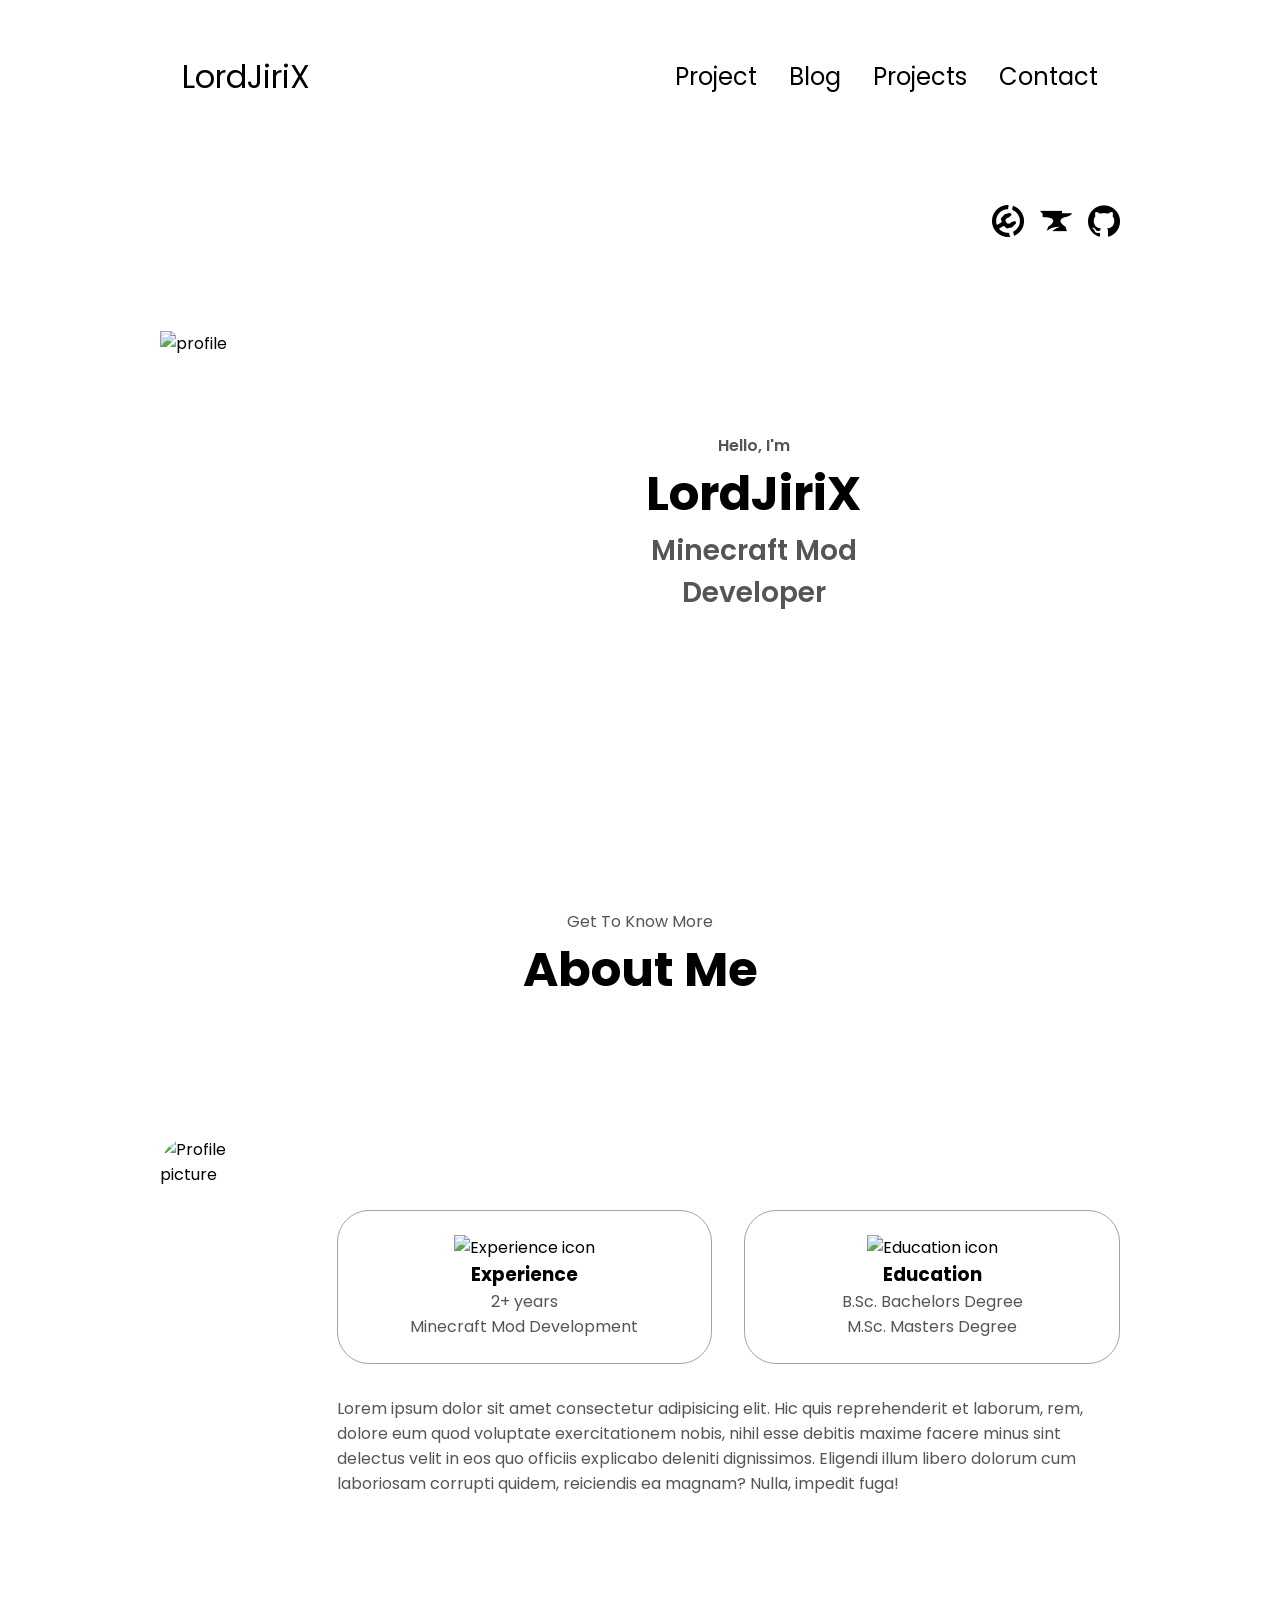
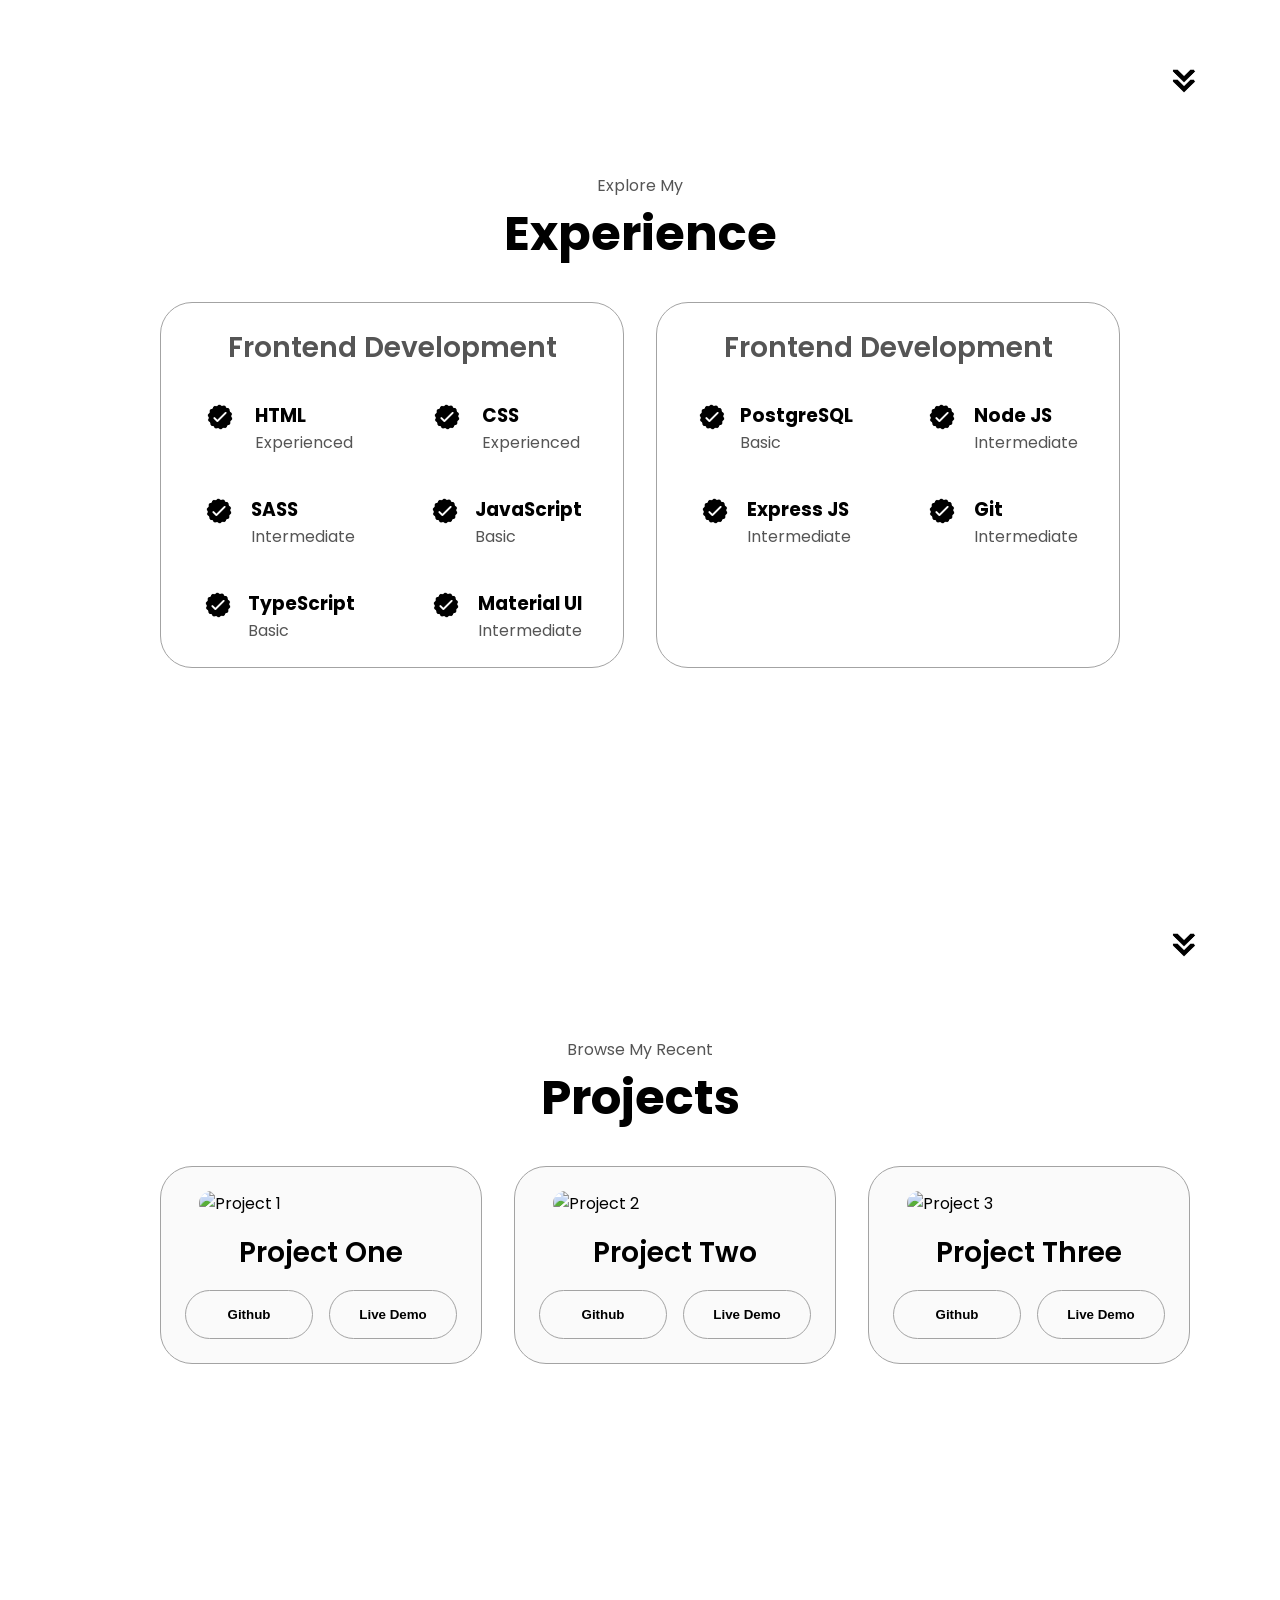
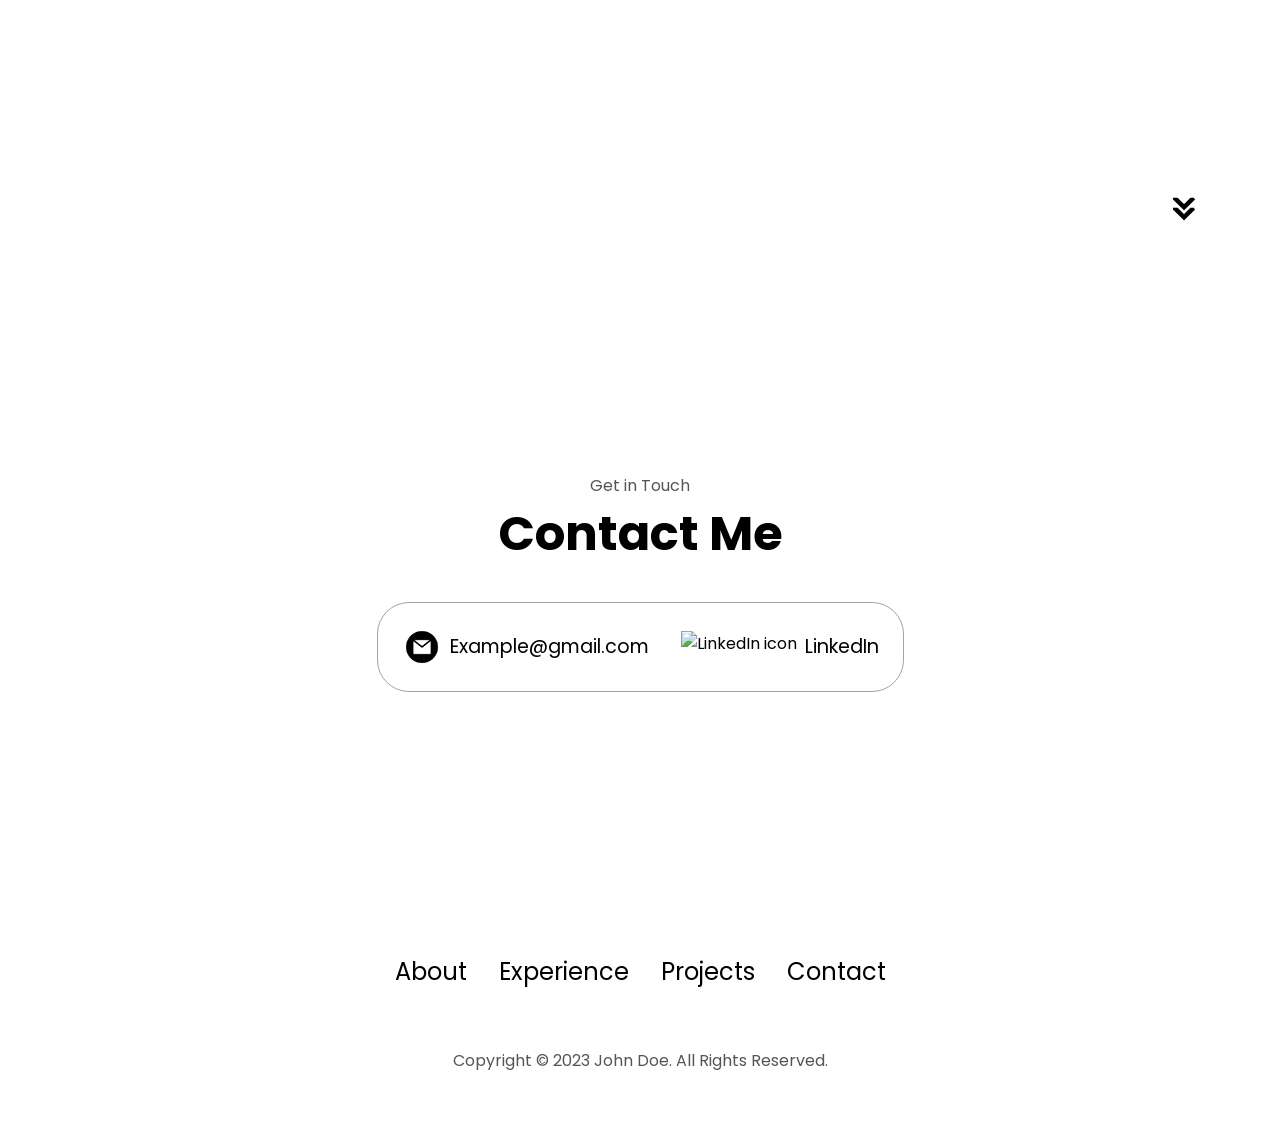
==== index.html @ a8bfaaba "Update index.html" ====
<!DOCTYPE html>
<html lang="en">
  <head>
    <meta charset="UTF-8" />
    <meta http-equiv="X-UA-Compatible" content="IE=edge" />
    <meta name="viewport" content="width=device-width, initial-scale=1.0" />
    <title>LordJiriX</title>
    <link rel="stylesheet" href="style.css" />
    <link rel="stylesheet" href="mediaqueries.css" />
  </head>
  <body>
    <nav id="desktop-nav">
      <div class="logo">LordJiriX</div>
      <div>
        <ul class="nav-links">
          <li><a href="https://lordjirix.github.io/project">Project</a></li>
          <li><a href="https://lordjirix.github.io/blog">Blog</a></li>
          <li><a href="#projects">Projects</a></li>
          <li><a href="#contact">Contact</a></li>
        </ul>
      </div>
    </nav>
    <nav id="hamburger-nav">
      <div class="logo">LordJiriX</div>
      <div class="hamburger-menu">
        <div class="hamburger-icon" onclick="toggleMenu()">
          <span></span>
          <span></span>
          <span></span>
        </div>
        <div class="menu-links">
          <li><a href="https://lordjirix.github.io/project" onclick="toggleMenu()">Projects</a></li>
          <li><a href="https://lordjirix.github.io/blog" onclick="toggleMenu()">Blog</a></li>
          <li><a href="#projects" onclick="toggleMenu()">Comming soon</a></li>
          <li><a href="" onclick="toggleMenu()"></a></li>
        </div>
      </div>
    </nav>
    <section id="profile">
      <div class="section__pic-container">
        <img src="./assets/profile-pic.png" alt="profile" />
      </div>
      <div class="section__text">
        <p class="section__text__p1">Hello, I'm</p>
        <h1 class="title">LordJiriX</h1>
        <p class="section__text__p2">Minecraft Mod Developer</p>
        
        </div>
        <div id="socials-container">
          <img
            src="./assets/modrinth.png"
            alt="My Modrinth profile"
            class="icon"
            onclick="location.href='https://modrinth.com/user/LordJiriX'"
          />
          <img
            src="./assets/curseforge.png"
            alt="My CurseForge profile"
            class="icon"
            onclick="location.href='https://www.curseforge.com/members/lordjirix/projects'"
          />
          <img
            src="./assets/github.png"
            alt="My Github profile"
            class="icon"
            onclick="location.href='https://github.com/'"
          />
        </div>
      </div>
    </section>
    <section id="about">
      <p class="section__text__p1">Get To Know More</p>
      <h1 class="title">About Me</h1>
      <div class="section-container">
        <div class="section__pic-container">
          <img
            src="./assets/about-pic.png"
            alt="Profile picture"
            class="about-pic"
          />
        </div>
        <div class="about-details-container">
          <div class="about-containers">
            <div class="details-container">
              <img
                src="./assets/experience.png"
                alt="Experience icon"
                class="icon"
              />
              <h3>Experience</h3>
              <p>2+ years <br />Minecraft Mod Development</p>
            </div>
            <div class="details-container">
              <img
                src="./assets/education.png"
                alt="Education icon"
                class="icon"
              />
              <h3>Education</h3>
              <p>B.Sc. Bachelors Degree<br />M.Sc. Masters Degree</p>
            </div>
          </div>
          <div class="text-container">
            <p>
              Lorem ipsum dolor sit amet consectetur adipisicing elit. Hic quis
              reprehenderit et laborum, rem, dolore eum quod voluptate
              exercitationem nobis, nihil esse debitis maxime facere minus sint
              delectus velit in eos quo officiis explicabo deleniti dignissimos.
              Eligendi illum libero dolorum cum laboriosam corrupti quidem,
              reiciendis ea magnam? Nulla, impedit fuga!
            </p>
          </div>
        </div>
      </div>
      <img
        src="./assets/arrow.png"
        alt="Arrow icon"
        class="icon arrow"
        onclick="location.href='./#experience'"
      />
    </section>
    <section id="experience">
      <p class="section__text__p1">Explore My</p>
      <h1 class="title">Experience</h1>
      <div class="experience-details-container">
        <div class="about-containers">
          <div class="details-container">
            <h2 class="experience-sub-title">Frontend Development</h2>
            <div class="article-container">
              <article>
                <img
                  src="./assets/checkmark.png"
                  alt="Experience icon"
                  class="icon"
                />
                <div>
                  <h3>HTML</h3>
                  <p>Experienced</p>
                </div>
              </article>
              <article>
                <img
                  src="./assets/checkmark.png"
                  alt="Experience icon"
                  class="icon"
                />
                <div>
                  <h3>CSS</h3>
                  <p>Experienced</p>
                </div>
              </article>
              <article>
                <img
                  src="./assets/checkmark.png"
                  alt="Experience icon"
                  class="icon"
                />
                <div>
                  <h3>SASS</h3>
                  <p>Intermediate</p>
                </div>
              </article>
              <article>
                <img
                  src="./assets/checkmark.png"
                  alt="Experience icon"
                  class="icon"
                />
                <div>
                  <h3>JavaScript</h3>
                  <p>Basic</p>
                </div>
              </article>
              <article>
                <img
                  src="./assets/checkmark.png"
                  alt="Experience icon"
                  class="icon"
                />
                <div>
                  <h3>TypeScript</h3>
                  <p>Basic</p>
                </div>
              </article>
              <article>
                <img
                  src="./assets/checkmark.png"
                  alt="Experience icon"
                  class="icon"
                />
                <div>
                  <h3>Material UI</h3>
                  <p>Intermediate</p>
                </div>
              </article>
            </div>
          </div>
          <div class="details-container">
            <h2 class="experience-sub-title">Frontend Development</h2>
            <div class="article-container">
              <article>
                <img
                  src="./assets/checkmark.png"
                  alt="Experience icon"
                  class="icon"
                />
                <div>
                  <h3>PostgreSQL</h3>
                  <p>Basic</p>
                </div>
              </article>
              <article>
                <img
                  src="./assets/checkmark.png"
                  alt="Experience icon"
                  class="icon"
                />
                <div>
                  <h3>Node JS</h3>
                  <p>Intermediate</p>
                </div>
              </article>
              <article>
                <img
                  src="./assets/checkmark.png"
                  alt="Experience icon"
                  class="icon"
                />
                <div>
                  <h3>Express JS</h3>
                  <p>Intermediate</p>
                </div>
              </article>
              <article>
                <img
                  src="./assets/checkmark.png"
                  alt="Experience icon"
                  class="icon"
                />
                <div>
                  <h3>Git</h3>
                  <p>Intermediate</p>
                </div>
              </article>
            </div>
          </div>
        </div>
      </div>
      <img
        src="./assets/arrow.png"
        alt="Arrow icon"
        class="icon arrow"
        onclick="location.href='./#projects'"
      />
    </section>
    <section id="projects">
      <p class="section__text__p1">Browse My Recent</p>
      <h1 class="title">Projects</h1>
      <div class="experience-details-container">
        <div class="about-containers">
          <div class="details-container color-container">
            <div class="article-container">
              <img
                src="./assets/project-1.png"
                alt="Project 1"
                class="project-img"
              />
            </div>
            <h2 class="experience-sub-title project-title">Project One</h2>
            <div class="btn-container">
              <button
                class="btn btn-color-2 project-btn"
                onclick="location.href='https://github.com/'"
              >
                Github
              </button>
              <button
                class="btn btn-color-2 project-btn"
                onclick="location.href='https://github.com/'"
              >
                Live Demo
              </button>
            </div>
          </div>
          <div class="details-container color-container">
            <div class="article-container">
              <img
                src="./assets/project-2.png"
                alt="Project 2"
                class="project-img"
              />
            </div>
            <h2 class="experience-sub-title project-title">Project Two</h2>
            <div class="btn-container">
              <button
                class="btn btn-color-2 project-btn"
                onclick="location.href='https://github.com/'"
              >
                Github
              </button>
              <button
                class="btn btn-color-2 project-btn"
                onclick="location.href='https://github.com/'"
              >
                Live Demo
              </button>
            </div>
          </div>
          <div class="details-container color-container">
            <div class="article-container">
              <img
                src="./assets/project-3.png"
                alt="Project 3"
                class="project-img"
              />
            </div>
            <h2 class="experience-sub-title project-title">Project Three</h2>
            <div class="btn-container">
              <button
                class="btn btn-color-2 project-btn"
                onclick="location.href='https://github.com/'"
              >
                Github
              </button>
              <button
                class="btn btn-color-2 project-btn"
                onclick="location.href='https://github.com/'"
              >
                Live Demo
              </button>
            </div>
          </div>
        </div>
      </div>
      <img
        src="./assets/arrow.png"
        alt="Arrow icon"
        class="icon arrow"
        onclick="location.href='./#contact'"
      />
    </section>
    <section id="contact">
      <p class="section__text__p1">Get in Touch</p>
      <h1 class="title">Contact Me</h1>
      <div class="contact-info-upper-container">
        <div class="contact-info-container">
          <img
            src="./assets/email.png"
            alt="Email icon"
            class="icon contact-icon email-icon"
          />
          <p><a href="mailto:examplemail@gmail.com">Example@gmail.com</a></p>
        </div>
        <div class="contact-info-container">
          <img
            src="./assets/linkedin.png"
            alt="LinkedIn icon"
            class="icon contact-icon"
          />
          <p><a href="https://www.linkedin.com">LinkedIn</a></p>
        </div>
      </div>
    </section>
    <footer>
      <nav>
        <div class="nav-links-container">
          <ul class="nav-links">
            <li><a href="#about">About</a></li>
            <li><a href="#experience">Experience</a></li>
            <li><a href="#projects">Projects</a></li>
            <li><a href="#contact">Contact</a></li>
          </ul>
        </div>
      </nav>
      <p>Copyright &#169; 2023 John Doe. All Rights Reserved.</p>
    </footer>
    <script src="script.js"></script>
  </body>
  </html>
---- style.css ----
@import url("https://fonts.googleapis.com/css2?family=Poppins:wght@300;400;500;600&display=swap");

* {
  margin: 0;
  padding: 0;
}

body {
  font-family: "Poppins", sans-serif;
}

html {
  scroll-behavior: smooth;
}

p {
  color: rgb(85, 85, 85);
}

/* TRANSITION */

a,
.btn {
  transition: all 300ms ease;
}

/* DESKTOP NAV */

nav,
.nav-links {
  display: flex;
}

nav {
  justify-content: space-around;
  align-items: center;
  height: 17vh;
}

.nav-links {
  gap: 2rem;
  list-style: none;
  font-size: 1.5rem;
}

a {
  color: black;
  text-decoration: none;
  text-decoration-color: white;
}

a:hover {
  color: grey;
  text-decoration: underline;
  text-underline-offset: 1rem;
  text-decoration-color: rgb(181, 181, 181);
}

.logo {
  font-size: 2rem;
}

.logo:hover {
  cursor: default;
}

/* HAMBURGER MENU */

#hamburger-nav {
  display: none;
}

.hamburger-menu {
  position: relative;
  display: inline-block;
}

.hamburger-icon {
  display: flex;
  flex-direction: column;
  justify-content: space-between;
  height: 24px;
  width: 30px;
  cursor: pointer;
}

.hamburger-icon span {
  width: 100%;
  height: 2px;
  background-color: black;
  transition: all 0.3 ease-in-out;
}

.menu-links {
  position: absolute;
  top: 100%;
  right: 0;
  background-color: white;
  width: fit-content;
  max-height: 0;
  overflow: hidden;
  transition: all 0.3 ease-in-out;
}

.menu-links a {
  display: block;
  padding: 10px;
  text-align: center;
  font-size: 1.5rem;
  color: black;
  text-decoration: none;
  transition: all 0.3 ease-in-out;
}

.menu-links li {
  list-style: none;
}

.menu-links.open {
  max-height: 300px;
}

.hamburger-icon.open span:first-child {
  transform: rotate(45deg) translate(10px, 5px);
}

.hamburger-icon.open span:nth-child(2) {
  opacity: 0;
}

.hamburger-icon.open span:last-child {
  transform: rotate(-45deg) translate(10px, -5px);
}

.hamburger-icon span:first-child {
  transform: none;
}

.hamburger-icon span:first-child {
  opacity: 1;
}

.hamburger-icon span:first-child {
  transform: none;
}

/* SECTIONS */

section {
  padding-top: 4vh;
  height: 96vh;
  margin: 0 10rem;
  box-sizing: border-box;
  min-height: fit-content;
}

.section-container {
  display: flex;
}

/* PROFILE SECTION */

#profile {
  display: flex;
  justify-content: center;
  gap: 5rem;
  height: 80vh;
}

.section__pic-container {
  display: flex;
  height: 400px;
  width: 400px;
  margin: auto 0;
}

.section__text {
  align-self: center;
  text-align: center;
}

.section__text p {
  font-weight: 600;
}

.section__text__p1 {
  text-align: center;
}

.section__text__p2 {
  font-size: 1.75rem;
  margin-bottom: 1rem;
}

.title {
  font-size: 3rem;
  text-align: center;
}

#socials-container {
  display: flex;
  justify-content: center;
  margin-top: 1rem;
  gap: 1rem;
}

/* ICONS */

.icon {
  cursor: pointer;
  height: 2rem;
}

/* BUTTONS */

.btn-container {
  display: flex;
  justify-content: center;
  gap: 1rem;
}

.btn {
  font-weight: 600;
  transition: all 300ms ease;
  padding: 1rem;
  width: 8rem;
  border-radius: 2rem;
}

.btn-color-1,
.btn-color-2 {
  border: rgb(53, 53, 53) 0.1rem solid;
}

.btn-color-1:hover,
.btn-color-2:hover {
  cursor: pointer;
}

.btn-color-1,
.btn-color-2:hover {
  background: rgb(53, 53, 53);
  color: white;
}

.btn-color-1:hover {
  background: rgb(0, 0, 0);
}

.btn-color-2 {
  background: none;
}

.btn-color-2:hover {
  border: rgb(255, 255, 255) 0.1rem solid;
}

.btn-container {
  gap: 1rem;
}

/* ABOUT SECTION */

#about {
  position: relative;
}

.about-containers {
  gap: 2rem;
  margin-bottom: 2rem;
  margin-top: 2rem;
}

.about-details-container {
  justify-content: center;
  flex-direction: column;
}

.about-containers,
.about-details-container {
  display: flex;
}

.about-pic {
  border-radius: 2rem;
}

.arrow {
  position: absolute;
  right: -5rem;
  bottom: 2.5rem;
}

.details-container {
  padding: 1.5rem;
  flex: 1;
  background: white;
  border-radius: 2rem;
  border: rgb(53, 53, 53) 0.1rem solid;
  border-color: rgb(163, 163, 163);
  text-align: center;
}

.section-container {
  gap: 4rem;
  height: 80%;
}

.section__pic-container {
  height: 400px;
  width: 400px;
  margin: auto 0;
}

/* EXPERIENCE SECTION */

#experience {
  position: relative;
}

.experience-sub-title {
  color: rgb(85, 85, 85);
  font-weight: 600;
  font-size: 1.75rem;
  margin-bottom: 2rem;
}

.experience-details-container {
  display: flex;
  justify-content: center;
  flex-direction: column;
}

.article-container {
  display: flex;
  text-align: initial;
  flex-wrap: wrap;
  flex-direction: row;
  gap: 2.5rem;
  justify-content: space-around;
}

article {
  display: flex;
  width: 10rem;
  justify-content: space-around;
  gap: 0.5rem;
}

article .icon {
  cursor: default;
}

/* PROJECTS SECTION */

#projects {
  position: relative;
}

.color-container {
  border-color: rgb(163, 163, 163);
  background: rgb(250, 250, 250);
}

.project-img {
  border-radius: 2rem;
  width: 90%;
  height: 90%;
}

.project-title {
  margin: 1rem;
  color: black;
}

.project-btn {
  color: black;
  border-color: rgb(163, 163, 163);
}

/* CONTACT */

#contact {
  display: flex;
  justify-content: center;
  flex-direction: column;
  height: 70vh;
}

.contact-info-upper-container {
  display: flex;
  justify-content: center;
  border-radius: 2rem;
  border: rgb(53, 53, 53) 0.1rem solid;
  border-color: rgb(163, 163, 163);
  background: (250, 250, 250);
  margin: 2rem auto;
  padding: 0.5rem;
}

.contact-info-container {
  display: flex;
  align-items: center;
  justify-content: center;
  gap: 0.5rem;
  margin: 1rem;
}

.contact-info-container p {
  font-size: larger;
}

.contact-icon {
  cursor: default;
}

.email-icon {
  height: 2.5rem;
}

/* FOOTER SECTION */

footer {
  height: 26vh;
  margin: 0 1rem;
}

footer p {
  text-align: center;
}
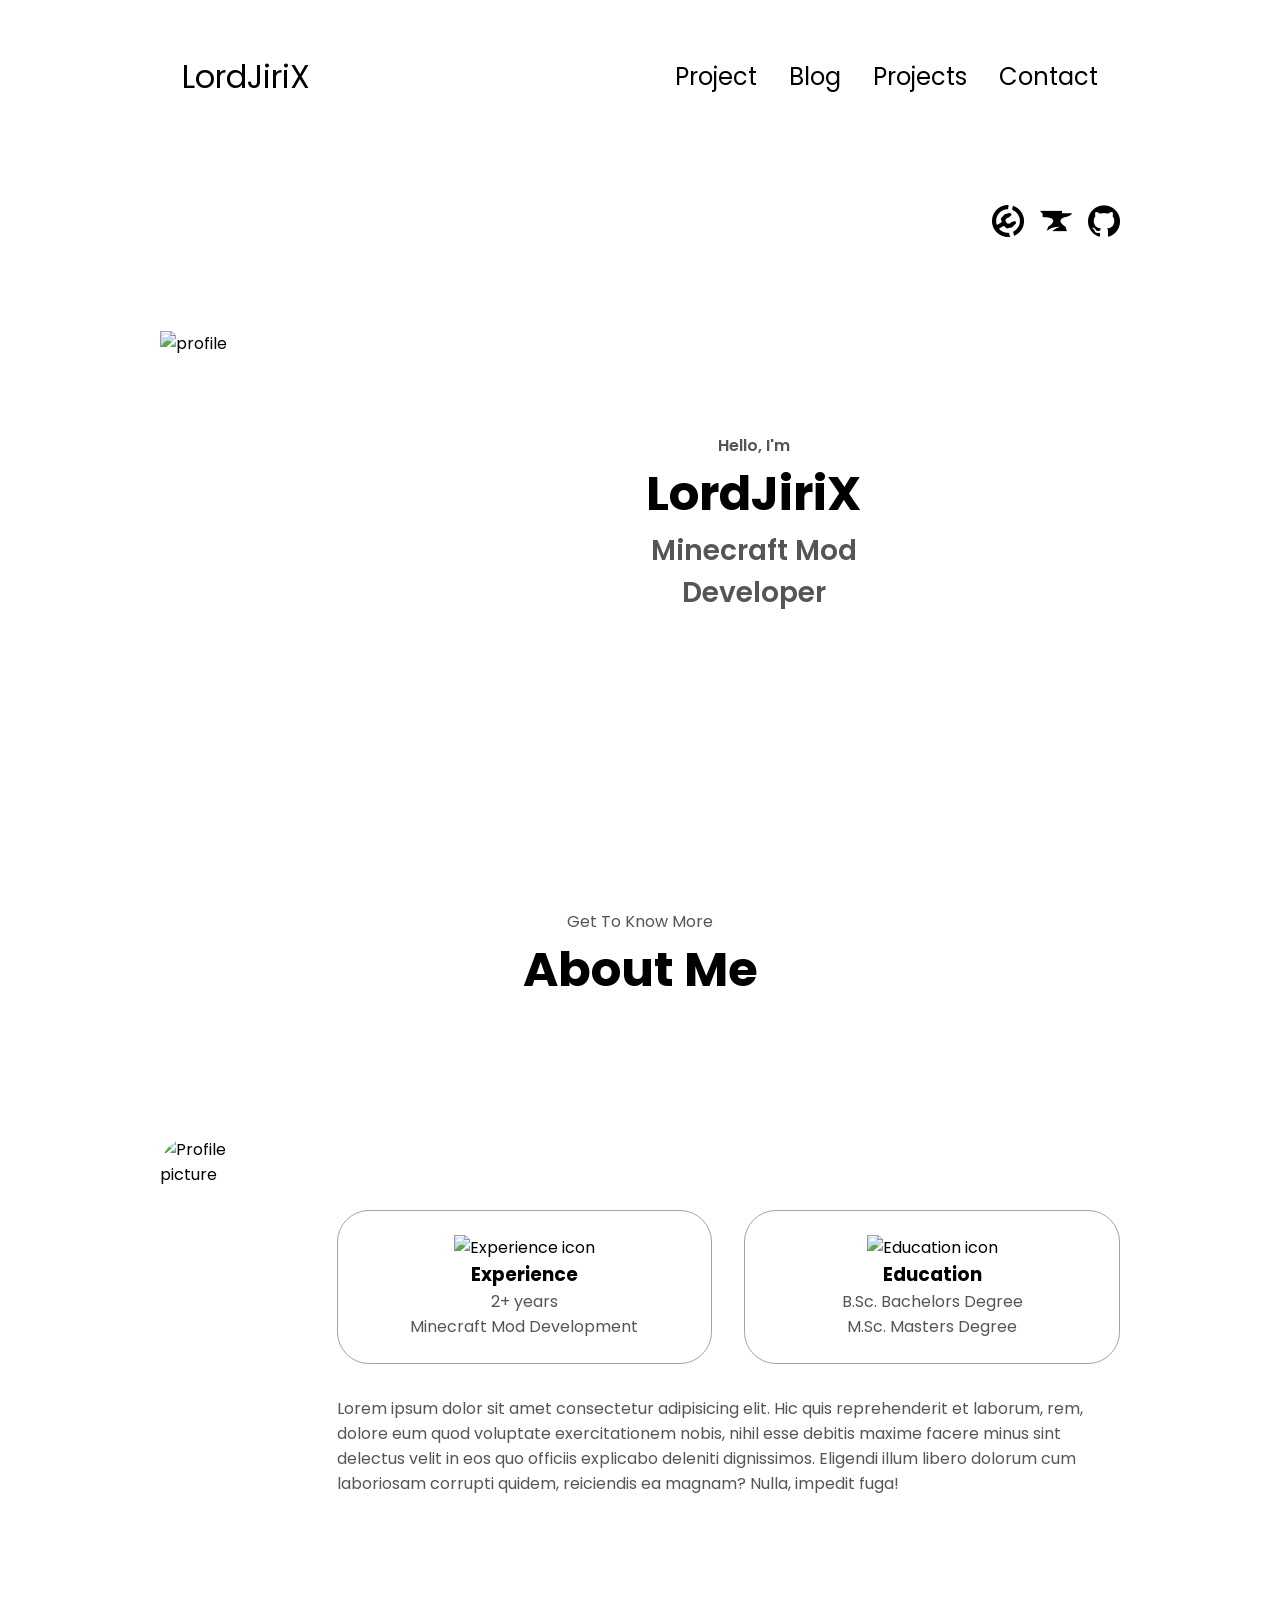
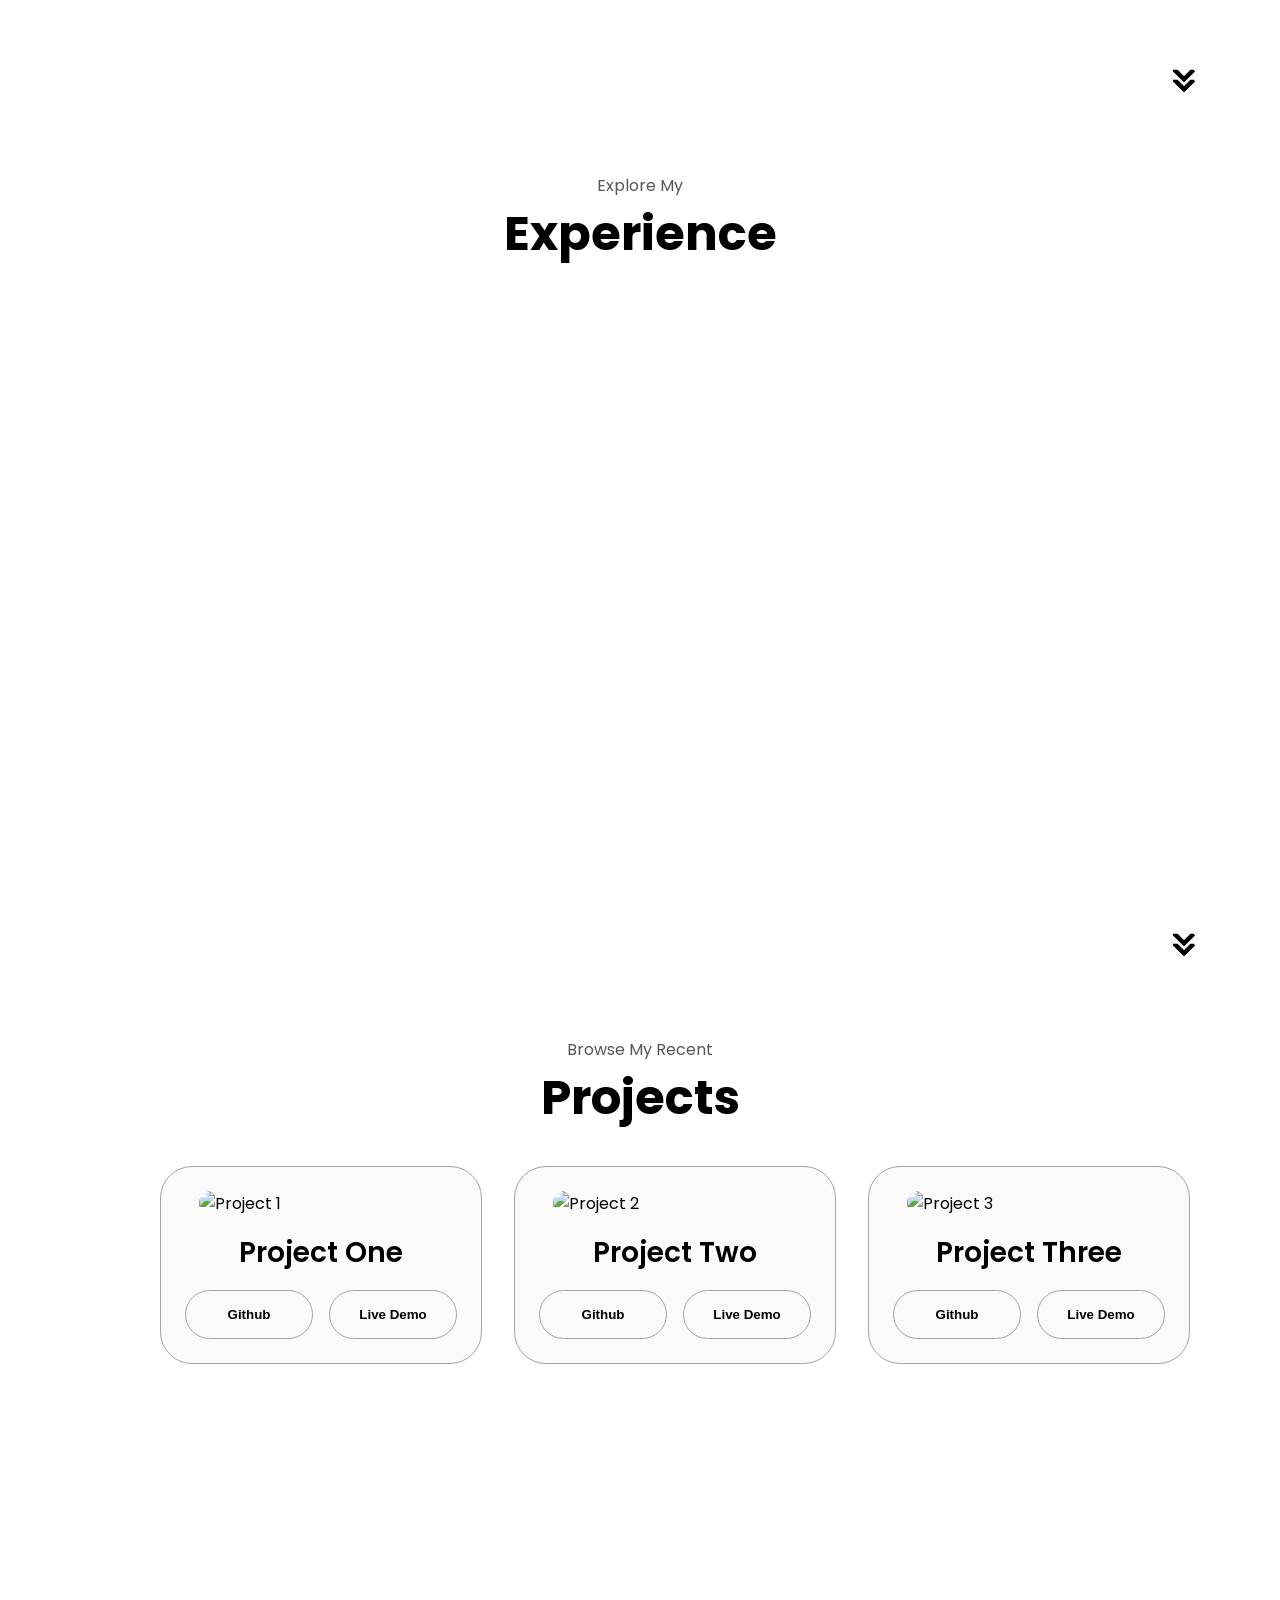
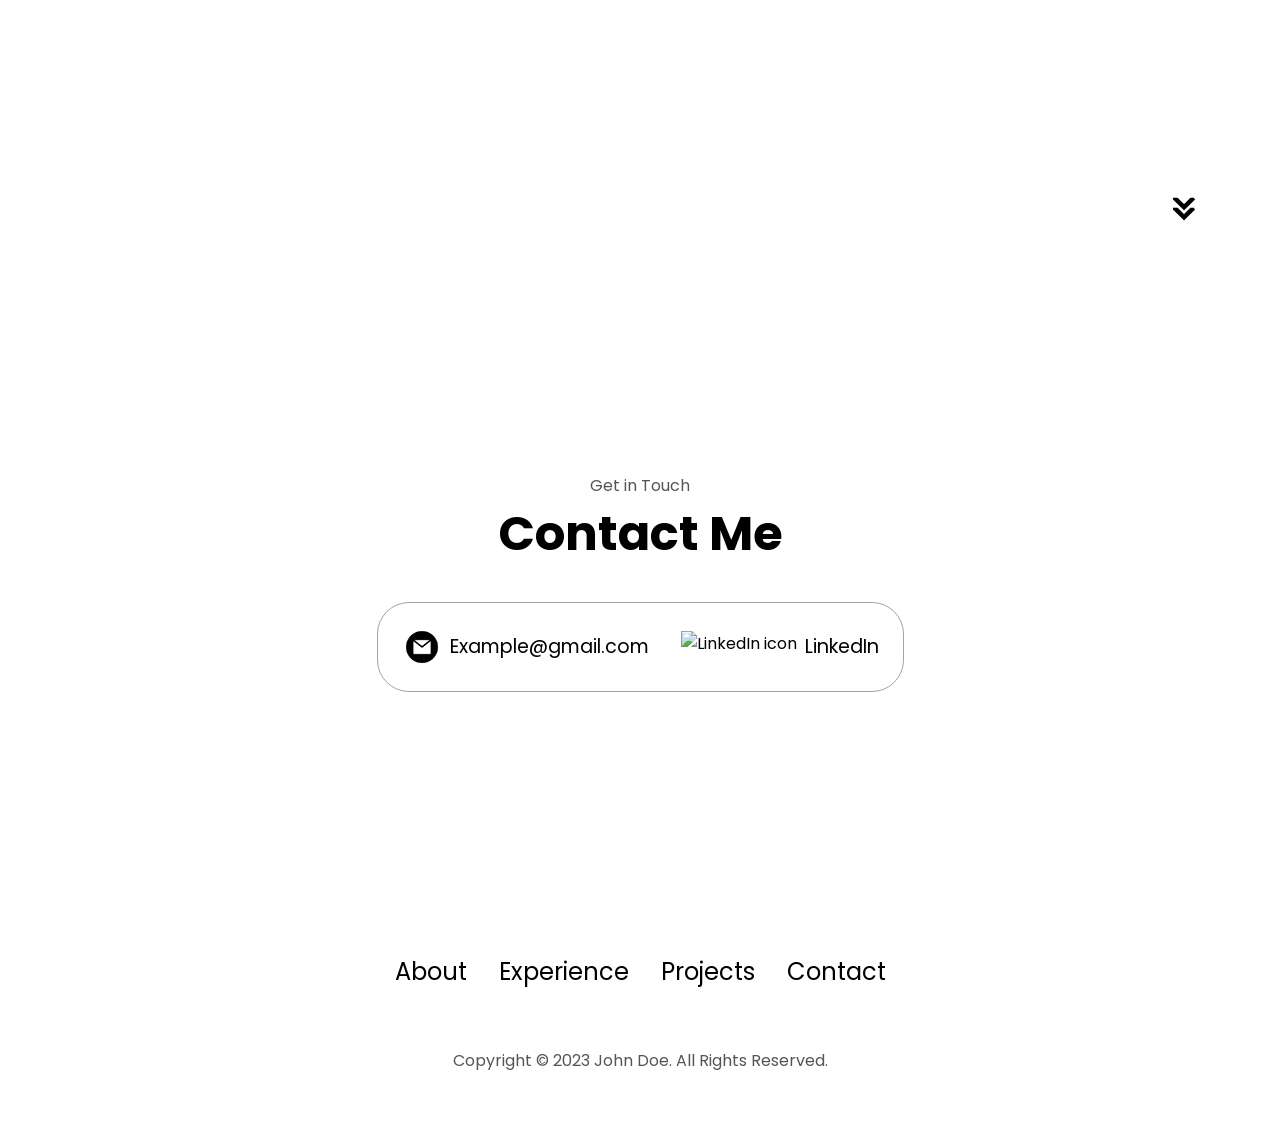
==== commit 8095bb17: "Update index.html" ====
--- a/index.html
+++ b/index.html
@@ -122,7 +122,7 @@
     <section id="experience">
       <p class="section__text__p1">Explore My</p>
       <h1 class="title">Experience</h1>
-      <div class="experience-details-container">
+     <!-- <div class="experience-details-container">
         <div class="about-containers">
           <div class="details-container">
             <h2 class="experience-sub-title">Frontend Development</h2>
@@ -244,7 +244,7 @@
               </article>
             </div>
           </div>
-        </div>
+        </div>-->
       </div>
       <img
         src="./assets/arrow.png"
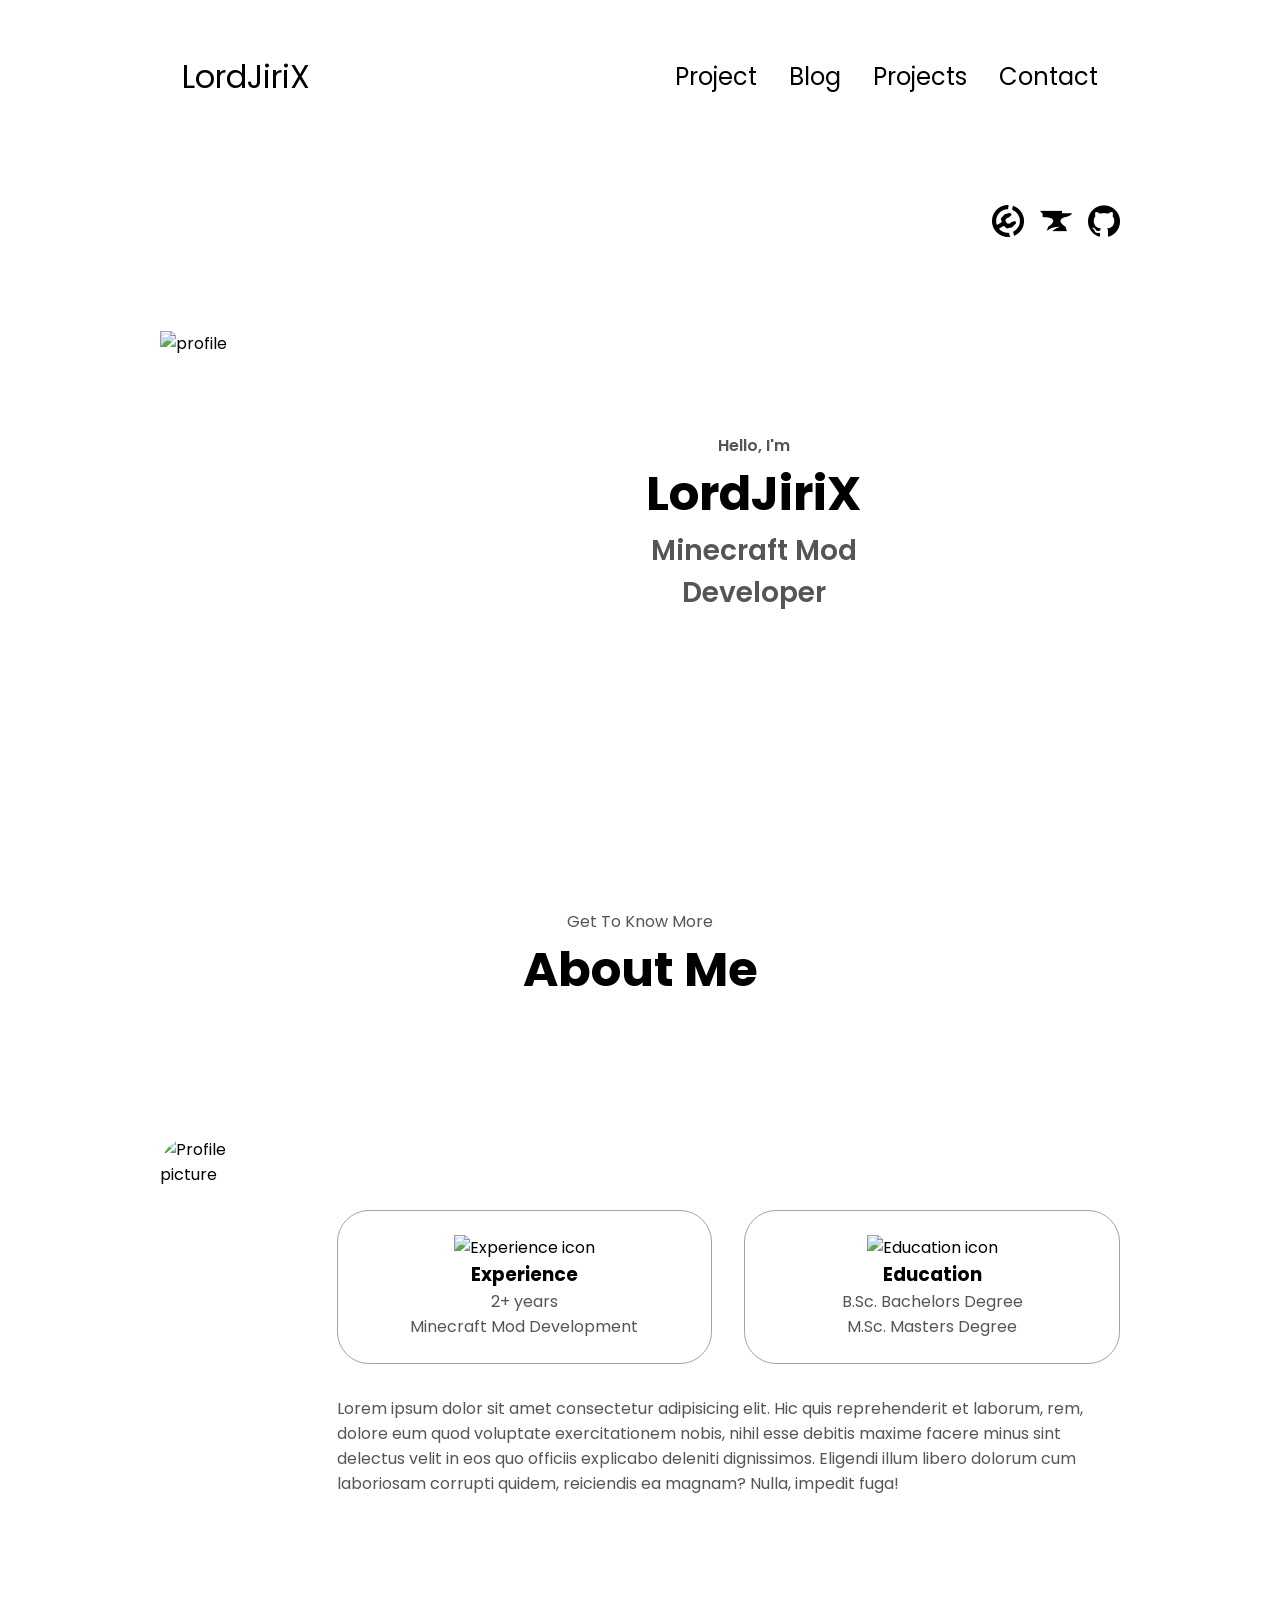
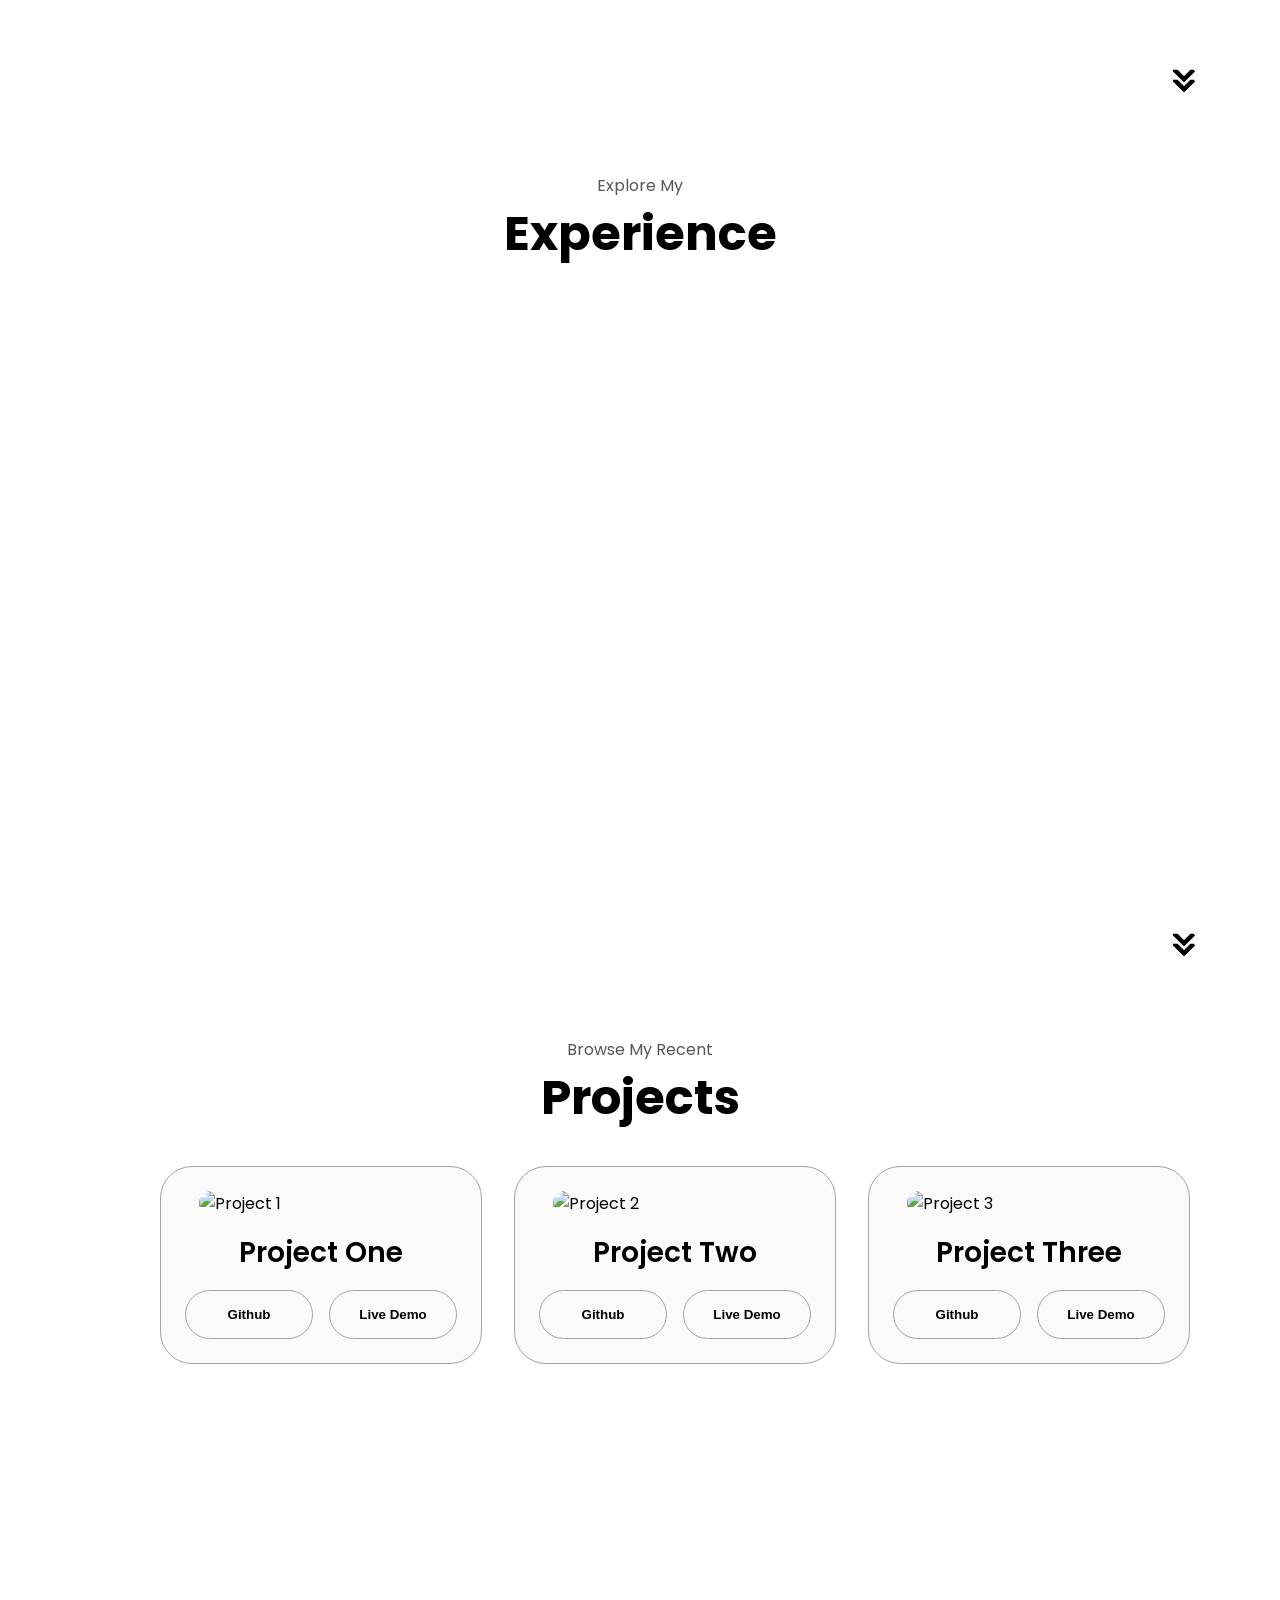
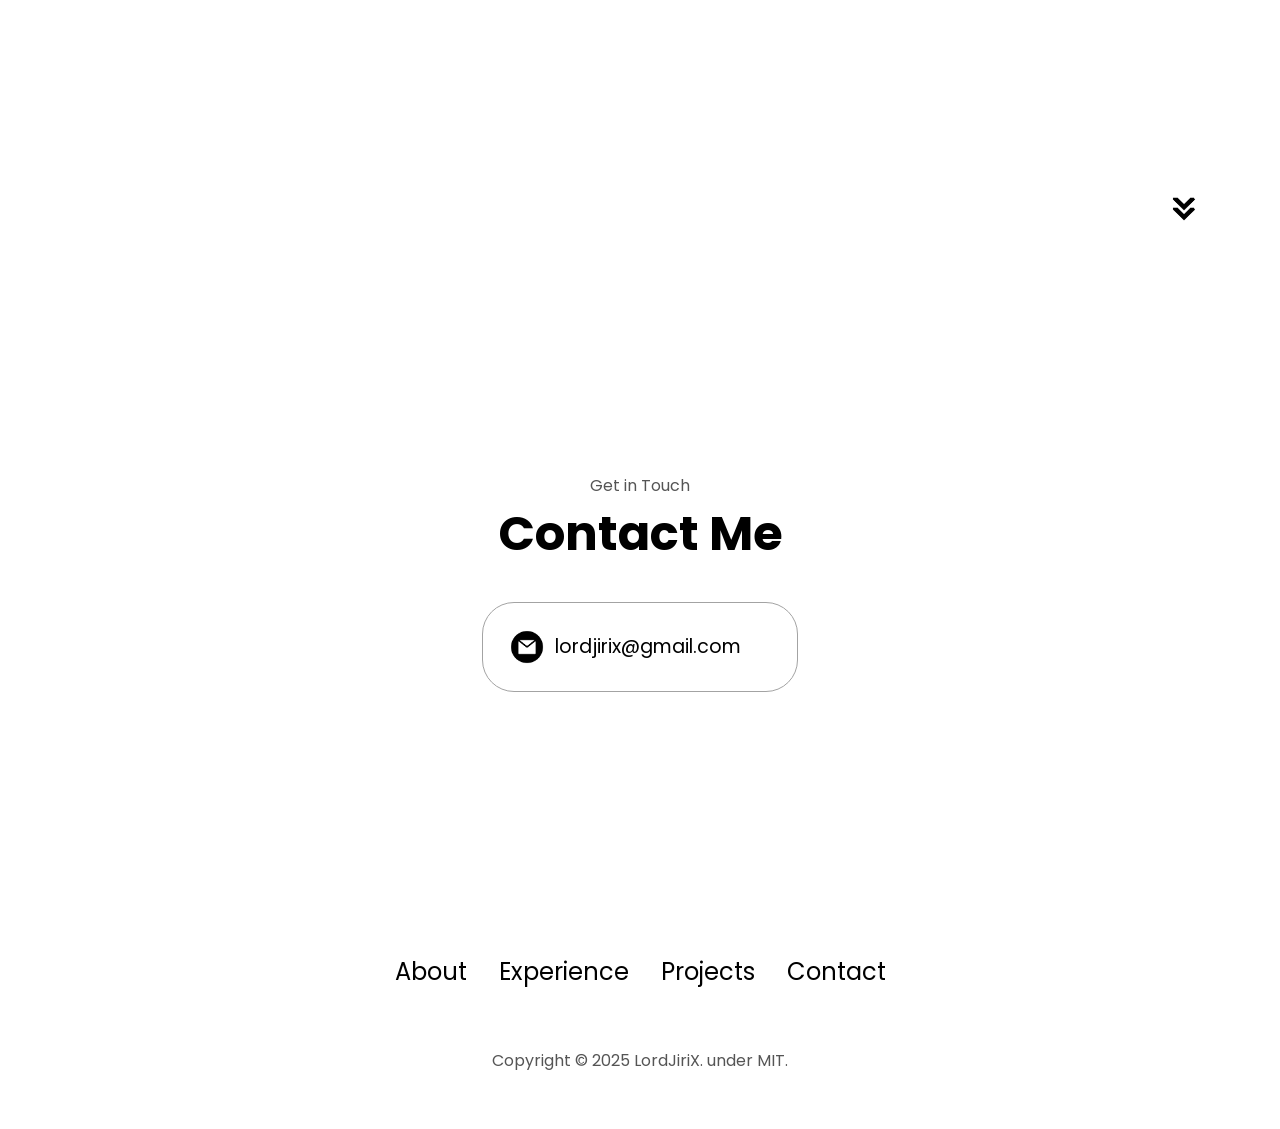
==== commit 31aff7f0: "Update index.html" ====
--- a/index.html
+++ b/index.html
@@ -349,16 +349,16 @@
             alt="Email icon"
             class="icon contact-icon email-icon"
           />
-          <p><a href="mailto:examplemail@gmail.com">Example@gmail.com</a></p>
+          <p><a href="mailto:lordjirix@gmail.com">lordjirix@gmail.com</a></p>
         </div>
         <div class="contact-info-container">
-          <img
+          <!--<img
             src="./assets/linkedin.png"
             alt="LinkedIn icon"
             class="icon contact-icon"
-          />
+          />-
           <p><a href="https://www.linkedin.com">LinkedIn</a></p>
-        </div>
+        </div>-->
       </div>
     </section>
     <footer>
@@ -372,7 +372,7 @@
           </ul>
         </div>
       </nav>
-      <p>Copyright &#169; 2023 John Doe. All Rights Reserved.</p>
+      <p>Copyright &#169; 2025 LordJiriX. under MIT.</p>
     </footer>
     <script src="script.js"></script>
   </body>
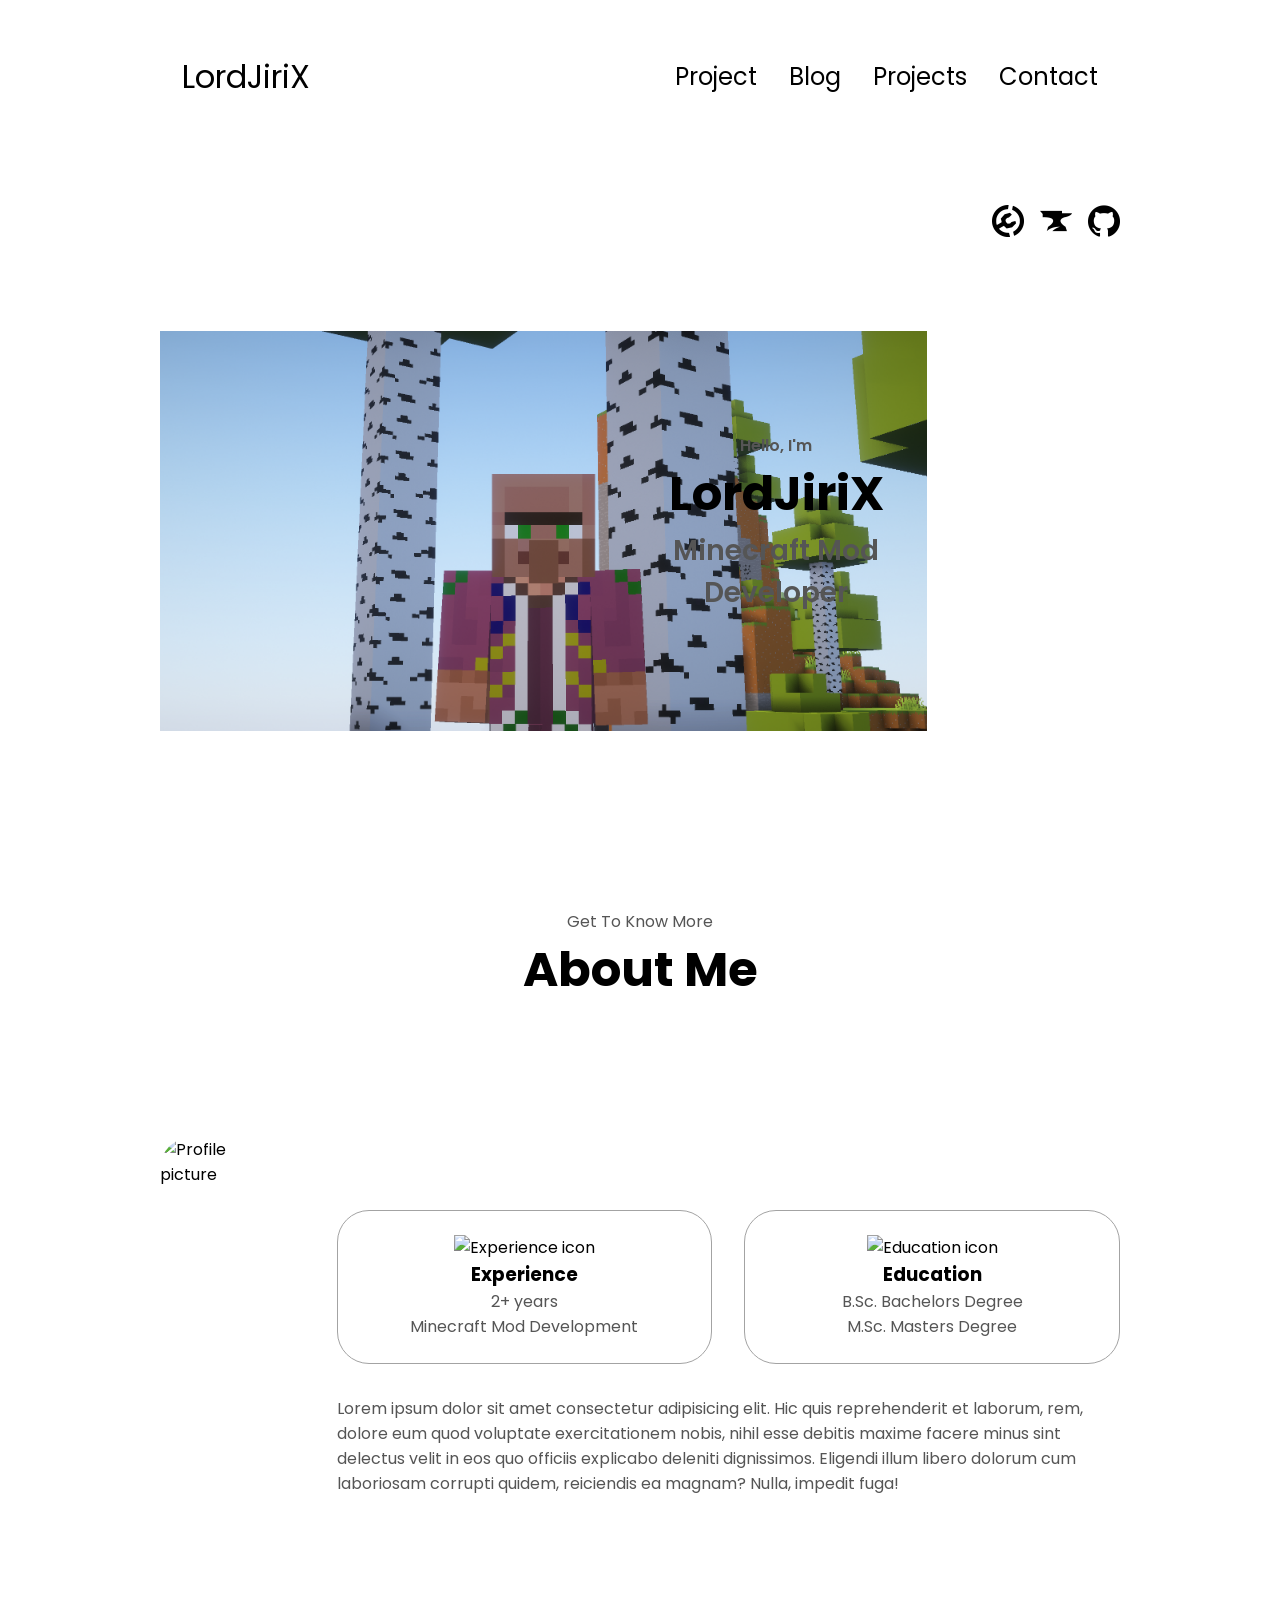
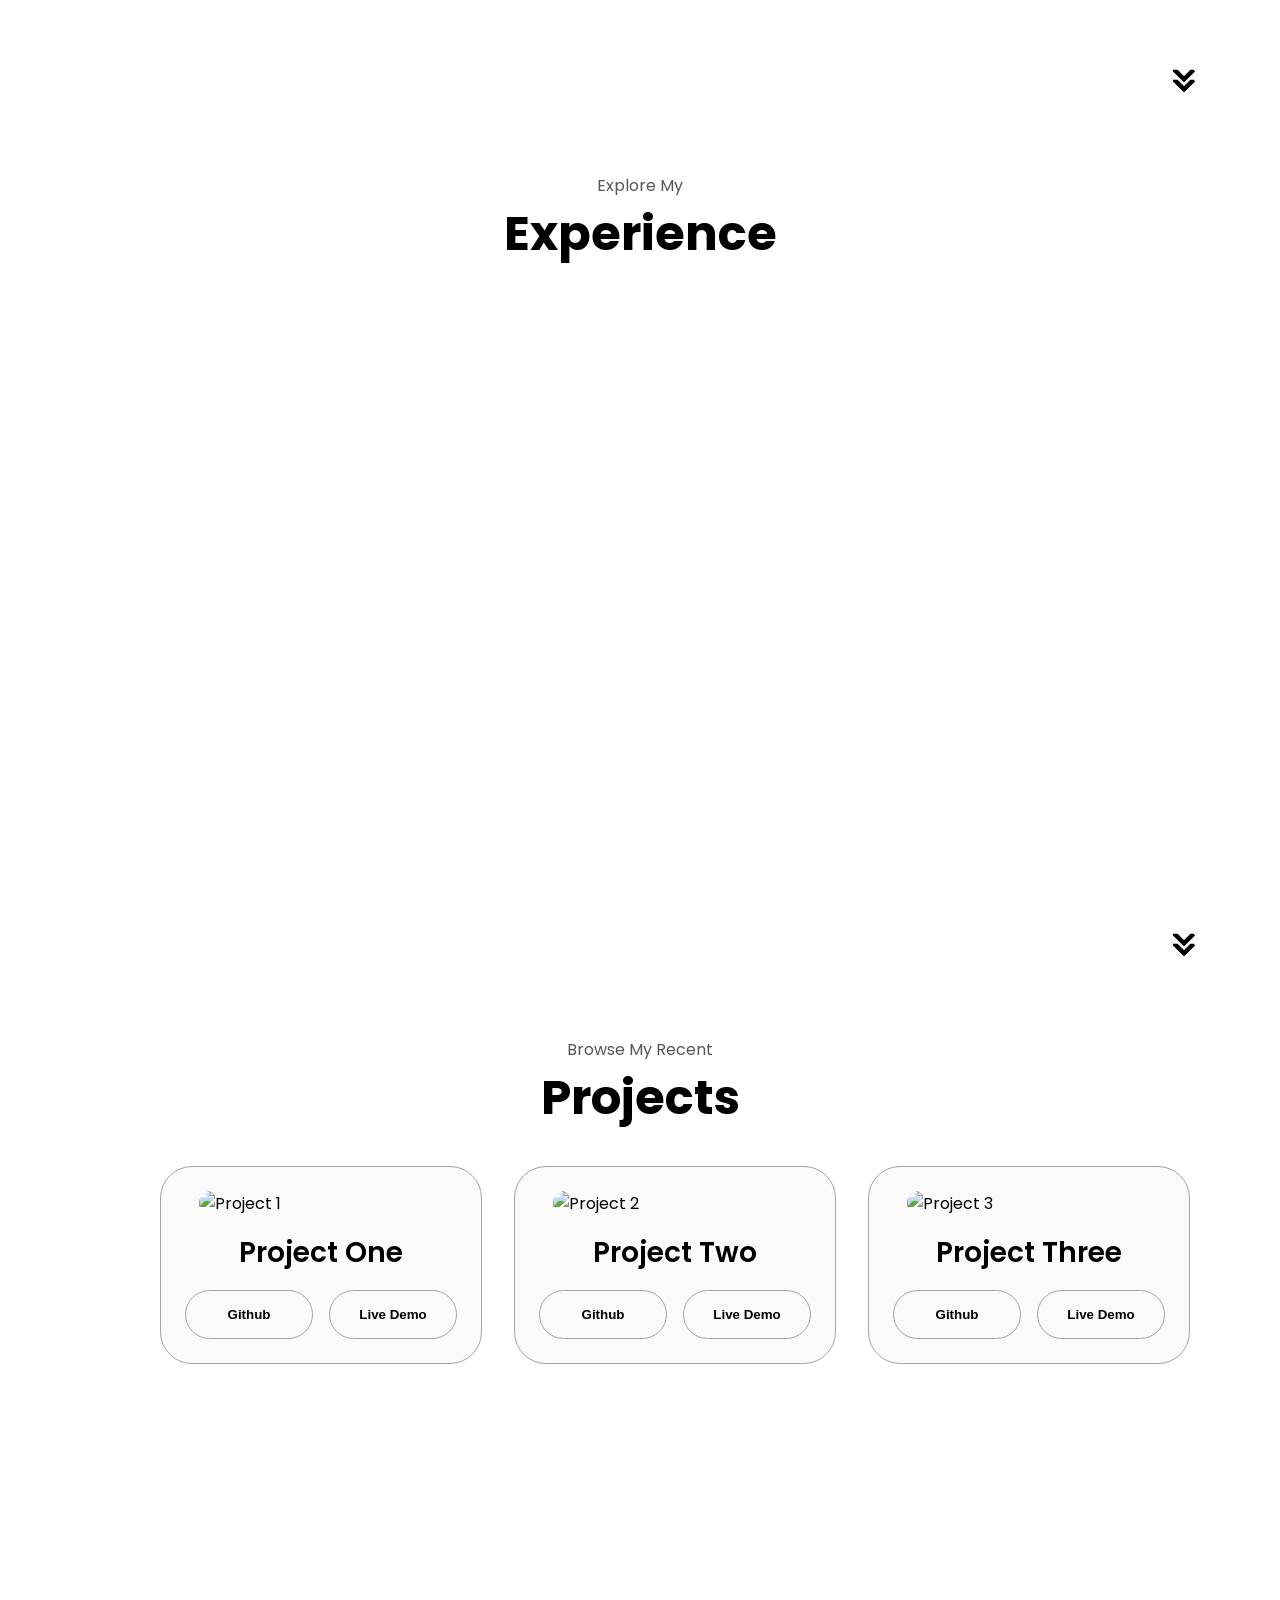
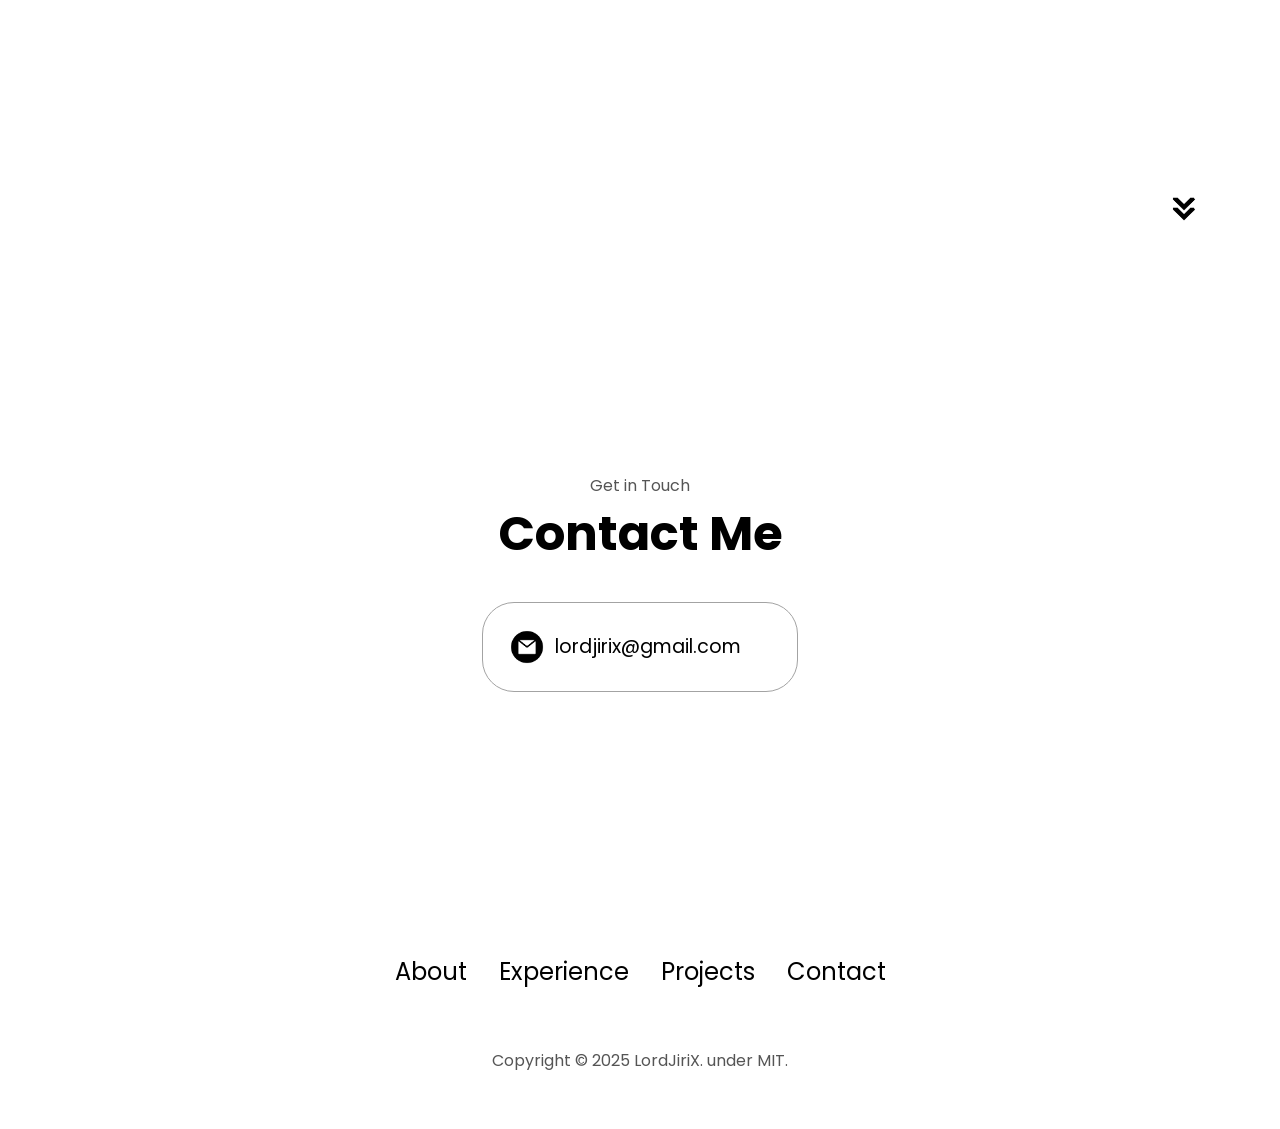
==== commit 8599ac4b: "Update index.html" ====
--- a/index.html
+++ b/index.html
@@ -38,7 +38,7 @@
     </nav>
     <section id="profile">
       <div class="section__pic-container">
-        <img src="./assets/profile-pic.png" alt="profile" />
+        <img src="./assets/profile.png" alt="profile" />
       </div>
       <div class="section__text">
         <p class="section__text__p1">Hello, I'm</p>
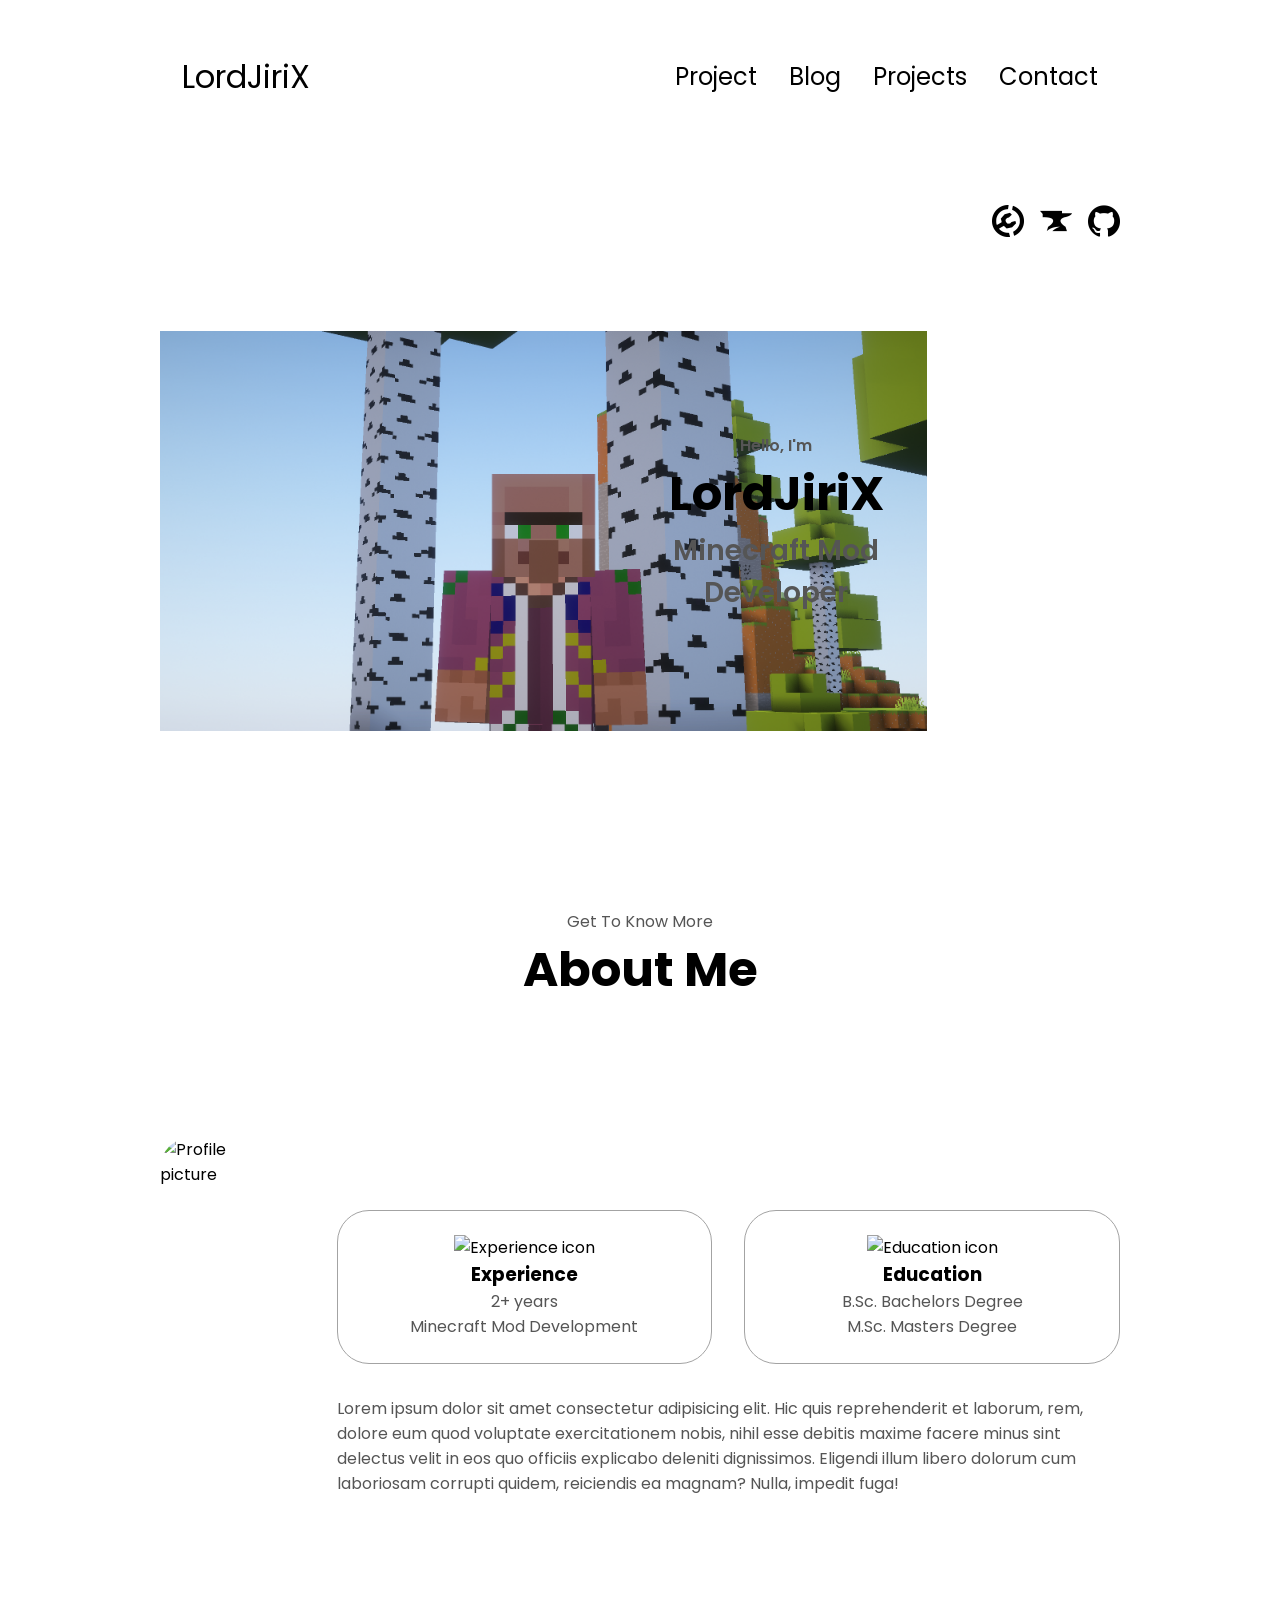
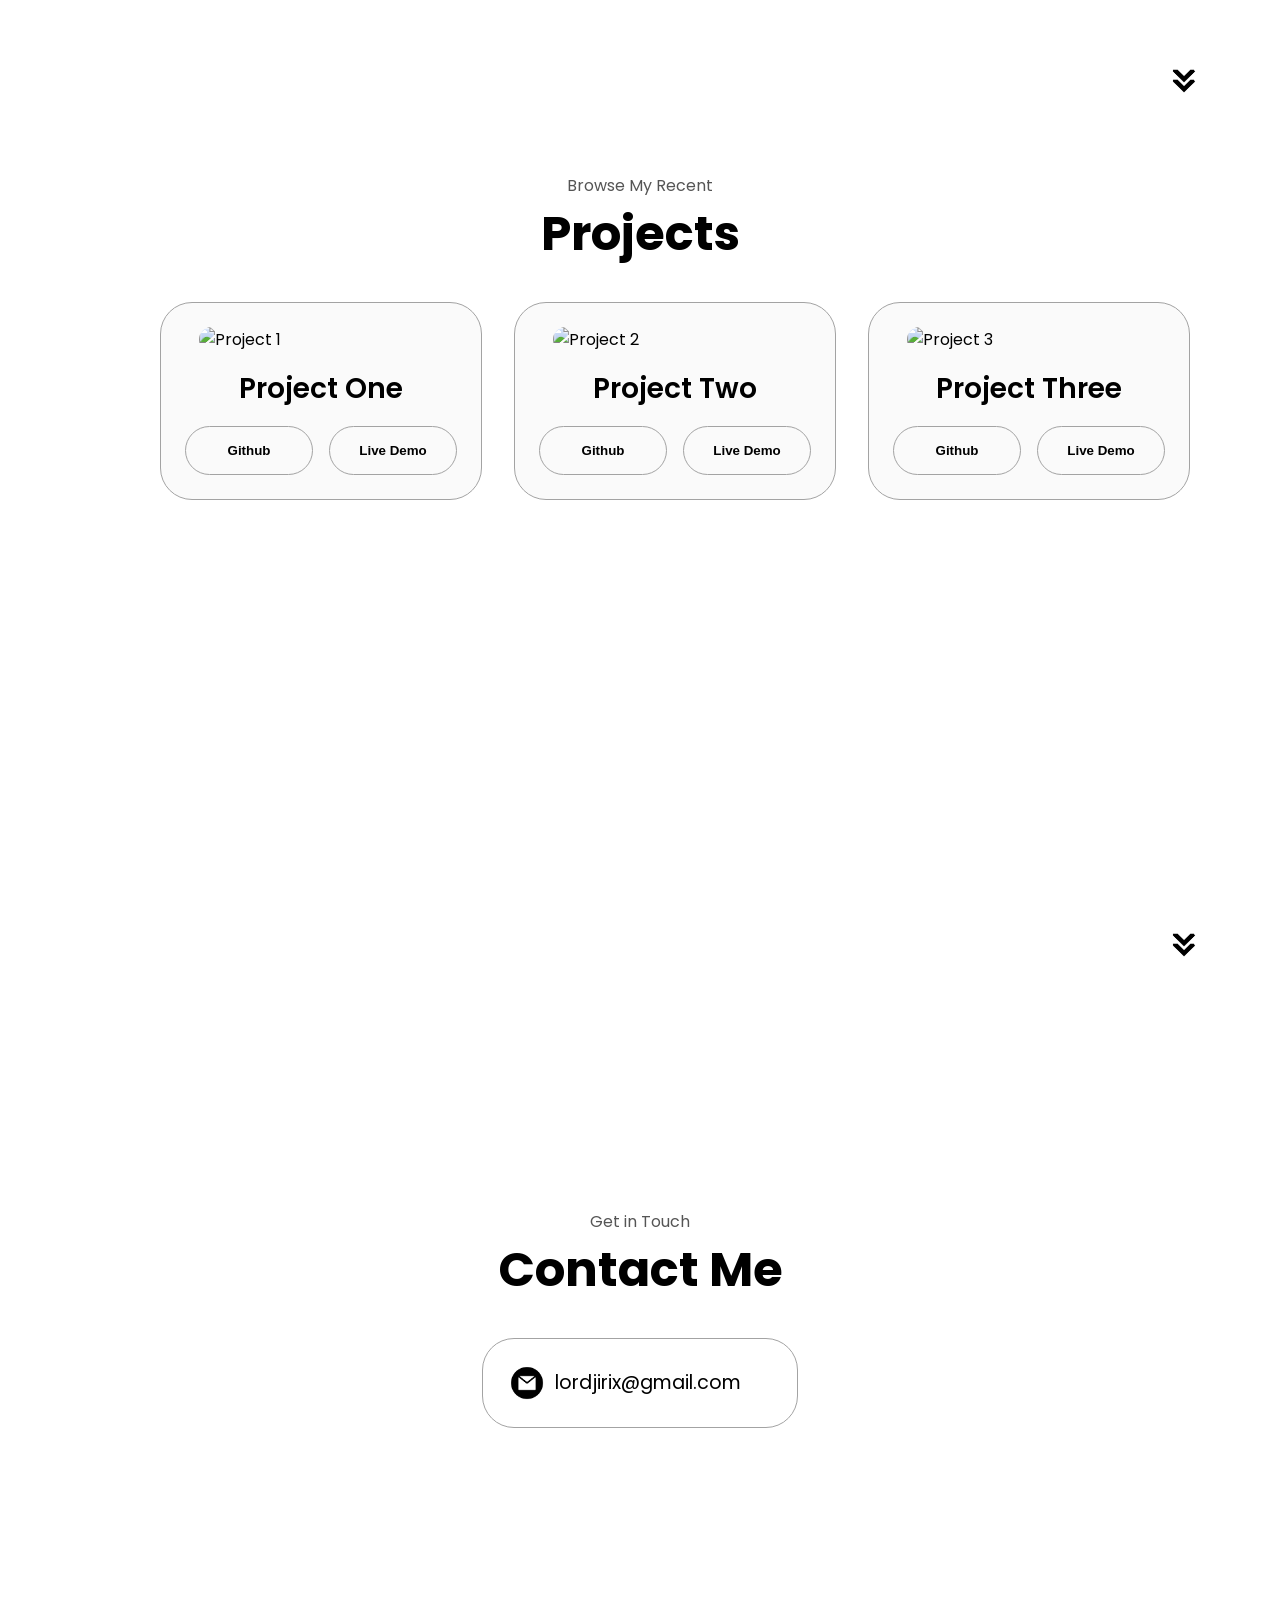
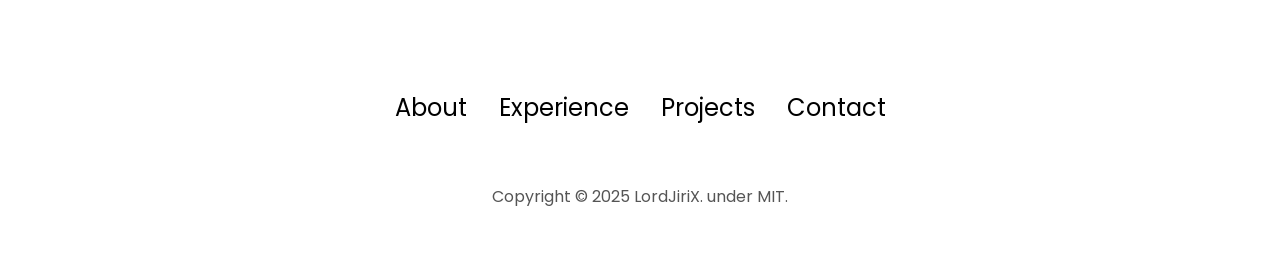
==== commit ba113c9b: "Update index.html" ====
--- a/index.html
+++ b/index.html
@@ -119,140 +119,8 @@
         onclick="location.href='./#experience'"
       />
     </section>
-    <section id="experience">
-      <p class="section__text__p1">Explore My</p>
-      <h1 class="title">Experience</h1>
-     <!-- <div class="experience-details-container">
-        <div class="about-containers">
-          <div class="details-container">
-            <h2 class="experience-sub-title">Frontend Development</h2>
-            <div class="article-container">
-              <article>
-                <img
-                  src="./assets/checkmark.png"
-                  alt="Experience icon"
-                  class="icon"
-                />
-                <div>
-                  <h3>HTML</h3>
-                  <p>Experienced</p>
-                </div>
-              </article>
-              <article>
-                <img
-                  src="./assets/checkmark.png"
-                  alt="Experience icon"
-                  class="icon"
-                />
-                <div>
-                  <h3>CSS</h3>
-                  <p>Experienced</p>
-                </div>
-              </article>
-              <article>
-                <img
-                  src="./assets/checkmark.png"
-                  alt="Experience icon"
-                  class="icon"
-                />
-                <div>
-                  <h3>SASS</h3>
-                  <p>Intermediate</p>
-                </div>
-              </article>
-              <article>
-                <img
-                  src="./assets/checkmark.png"
-                  alt="Experience icon"
-                  class="icon"
-                />
-                <div>
-                  <h3>JavaScript</h3>
-                  <p>Basic</p>
-                </div>
-              </article>
-              <article>
-                <img
-                  src="./assets/checkmark.png"
-                  alt="Experience icon"
-                  class="icon"
-                />
-                <div>
-                  <h3>TypeScript</h3>
-                  <p>Basic</p>
-                </div>
-              </article>
-              <article>
-                <img
-                  src="./assets/checkmark.png"
-                  alt="Experience icon"
-                  class="icon"
-                />
-                <div>
-                  <h3>Material UI</h3>
-                  <p>Intermediate</p>
-                </div>
-              </article>
-            </div>
-          </div>
-          <div class="details-container">
-            <h2 class="experience-sub-title">Frontend Development</h2>
-            <div class="article-container">
-              <article>
-                <img
-                  src="./assets/checkmark.png"
-                  alt="Experience icon"
-                  class="icon"
-                />
-                <div>
-                  <h3>PostgreSQL</h3>
-                  <p>Basic</p>
-                </div>
-              </article>
-              <article>
-                <img
-                  src="./assets/checkmark.png"
-                  alt="Experience icon"
-                  class="icon"
-                />
-                <div>
-                  <h3>Node JS</h3>
-                  <p>Intermediate</p>
-                </div>
-              </article>
-              <article>
-                <img
-                  src="./assets/checkmark.png"
-                  alt="Experience icon"
-                  class="icon"
-                />
-                <div>
-                  <h3>Express JS</h3>
-                  <p>Intermediate</p>
-                </div>
-              </article>
-              <article>
-                <img
-                  src="./assets/checkmark.png"
-                  alt="Experience icon"
-                  class="icon"
-                />
-                <div>
-                  <h3>Git</h3>
-                  <p>Intermediate</p>
-                </div>
-              </article>
-            </div>
-          </div>
-        </div>-->
-      </div>
-      <img
-        src="./assets/arrow.png"
-        alt="Arrow icon"
-        class="icon arrow"
-        onclick="location.href='./#projects'"
-      />
-    </section>
+    
+                
     <section id="projects">
       <p class="section__text__p1">Browse My Recent</p>
       <h1 class="title">Projects</h1>
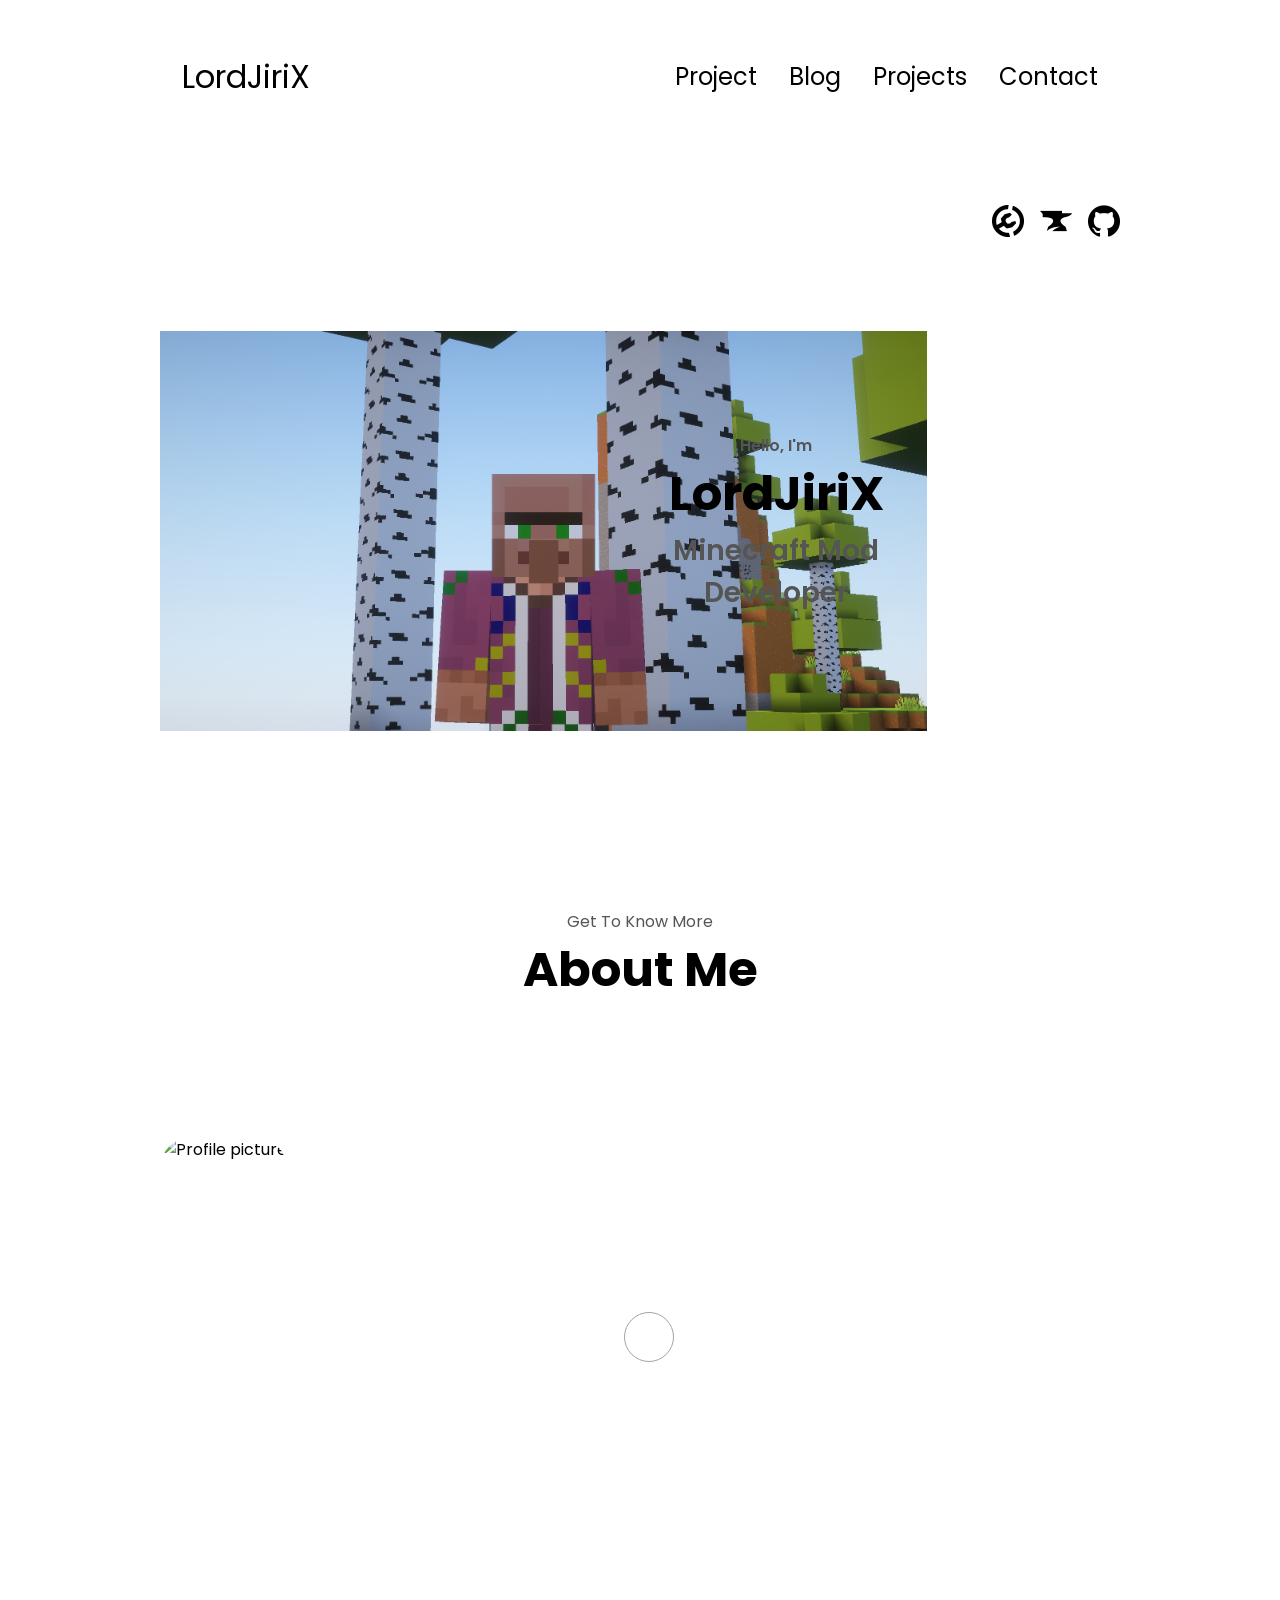
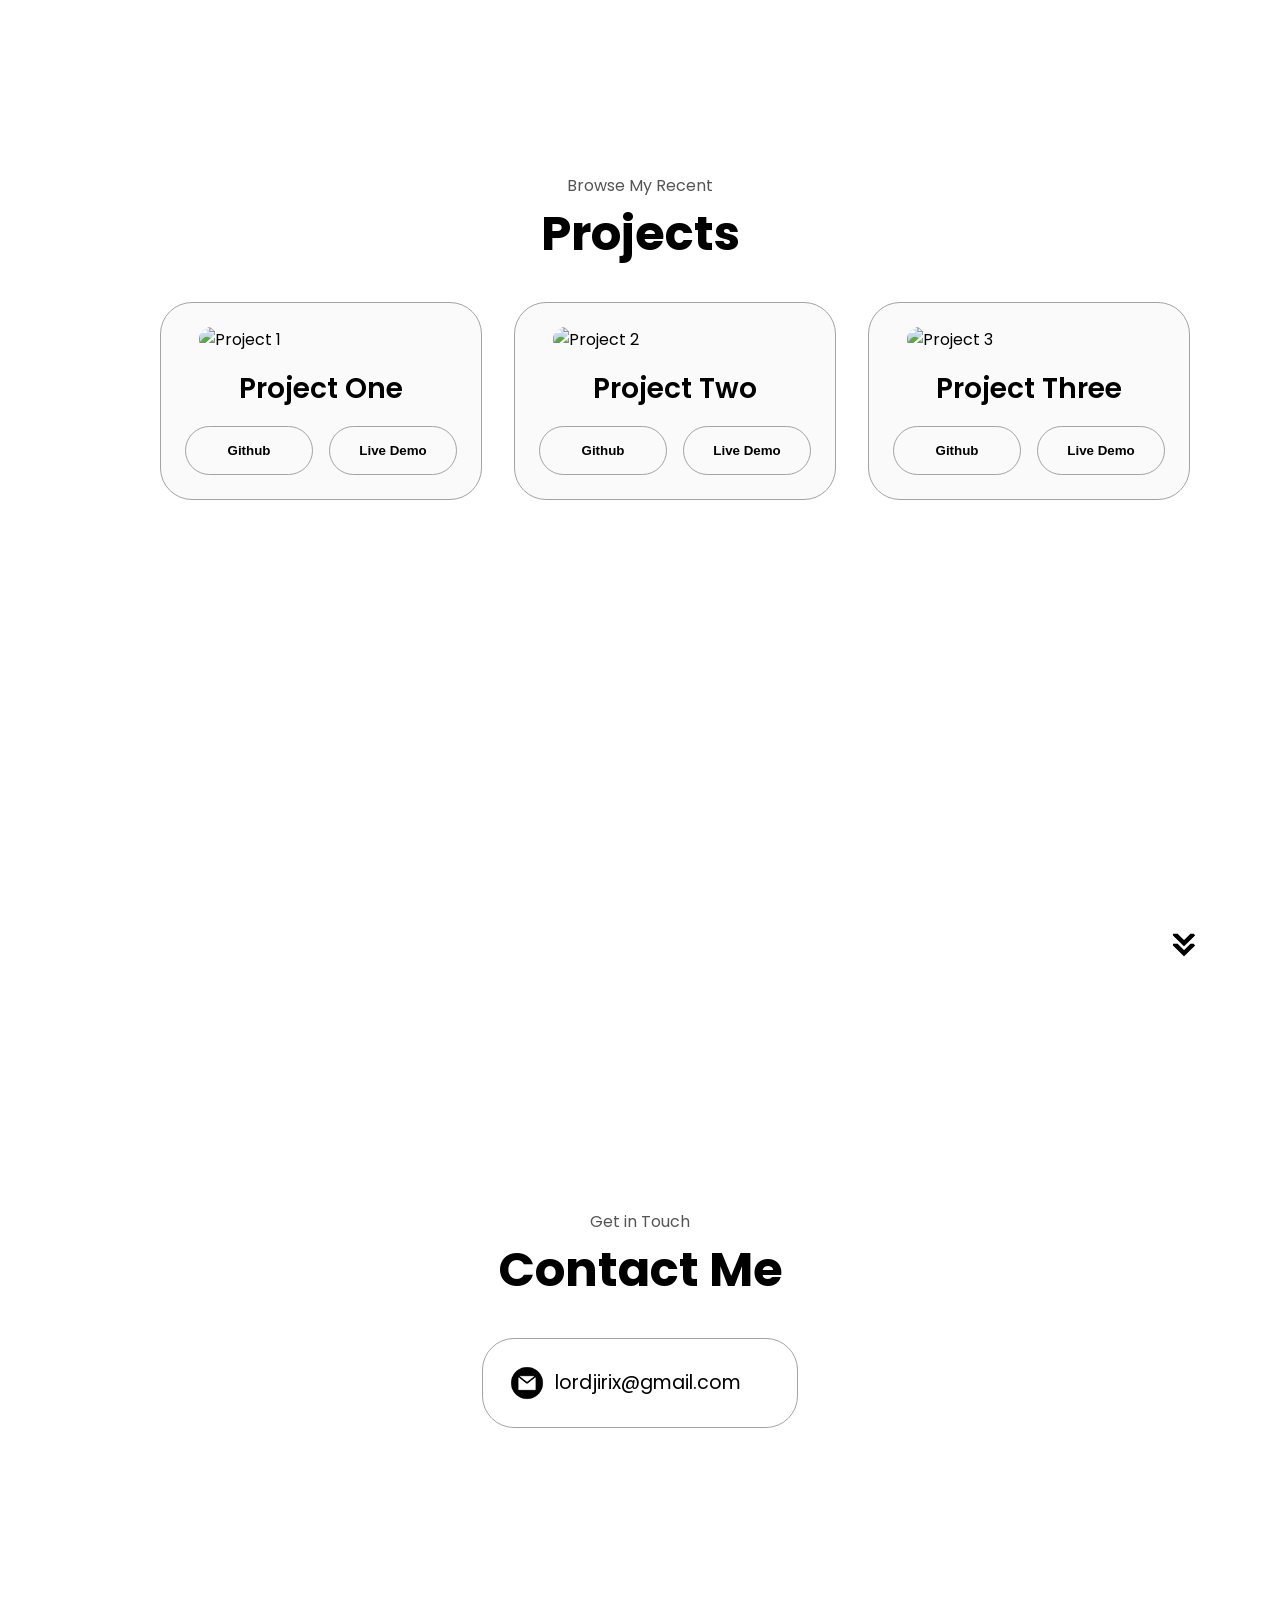
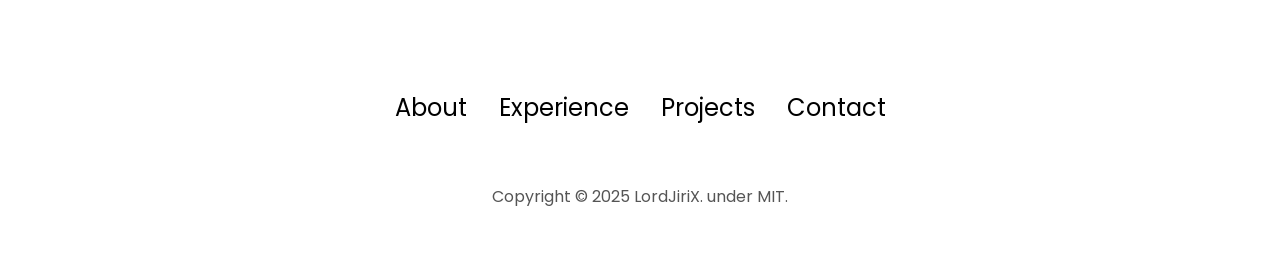
==== commit f69c2d07: "Update index.html" ====
--- a/index.html
+++ b/index.html
@@ -2,6 +2,7 @@
 <html lang="en">
   <head>
     <meta charset="UTF-8" />
+    <meta name="google-site-verification" content="MHEeCxhlpu7QQDlbALc1keNdDXRxlCEiSdAJfFihJrc" />
     <meta http-equiv="X-UA-Compatible" content="IE=edge" />
     <meta name="viewport" content="width=device-width, initial-scale=1.0" />
     <title>LordJiriX</title>
@@ -82,42 +83,16 @@
         <div class="about-details-container">
           <div class="about-containers">
             <div class="details-container">
-              <img
-                src="./assets/experience.png"
-                alt="Experience icon"
-                class="icon"
-              />
-              <h3>Experience</h3>
-              <p>2+ years <br />Minecraft Mod Development</p>
-            </div>
-            <div class="details-container">
-              <img
-                src="./assets/education.png"
-                alt="Education icon"
-                class="icon"
-              />
-              <h3>Education</h3>
-              <p>B.Sc. Bachelors Degree<br />M.Sc. Masters Degree</p>
-            </div>
+              
+            </div>
+            
           </div>
           <div class="text-container">
-            <p>
-              Lorem ipsum dolor sit amet consectetur adipisicing elit. Hic quis
-              reprehenderit et laborum, rem, dolore eum quod voluptate
-              exercitationem nobis, nihil esse debitis maxime facere minus sint
-              delectus velit in eos quo officiis explicabo deleniti dignissimos.
-              Eligendi illum libero dolorum cum laboriosam corrupti quidem,
-              reiciendis ea magnam? Nulla, impedit fuga!
-            </p>
-          </div>
-        </div>
-      </div>
-      <img
-        src="./assets/arrow.png"
-        alt="Arrow icon"
-        class="icon arrow"
-        onclick="location.href='./#experience'"
-      />
+            
+          </div>
+        </div>
+      </div>
+      
     </section>
     
                 
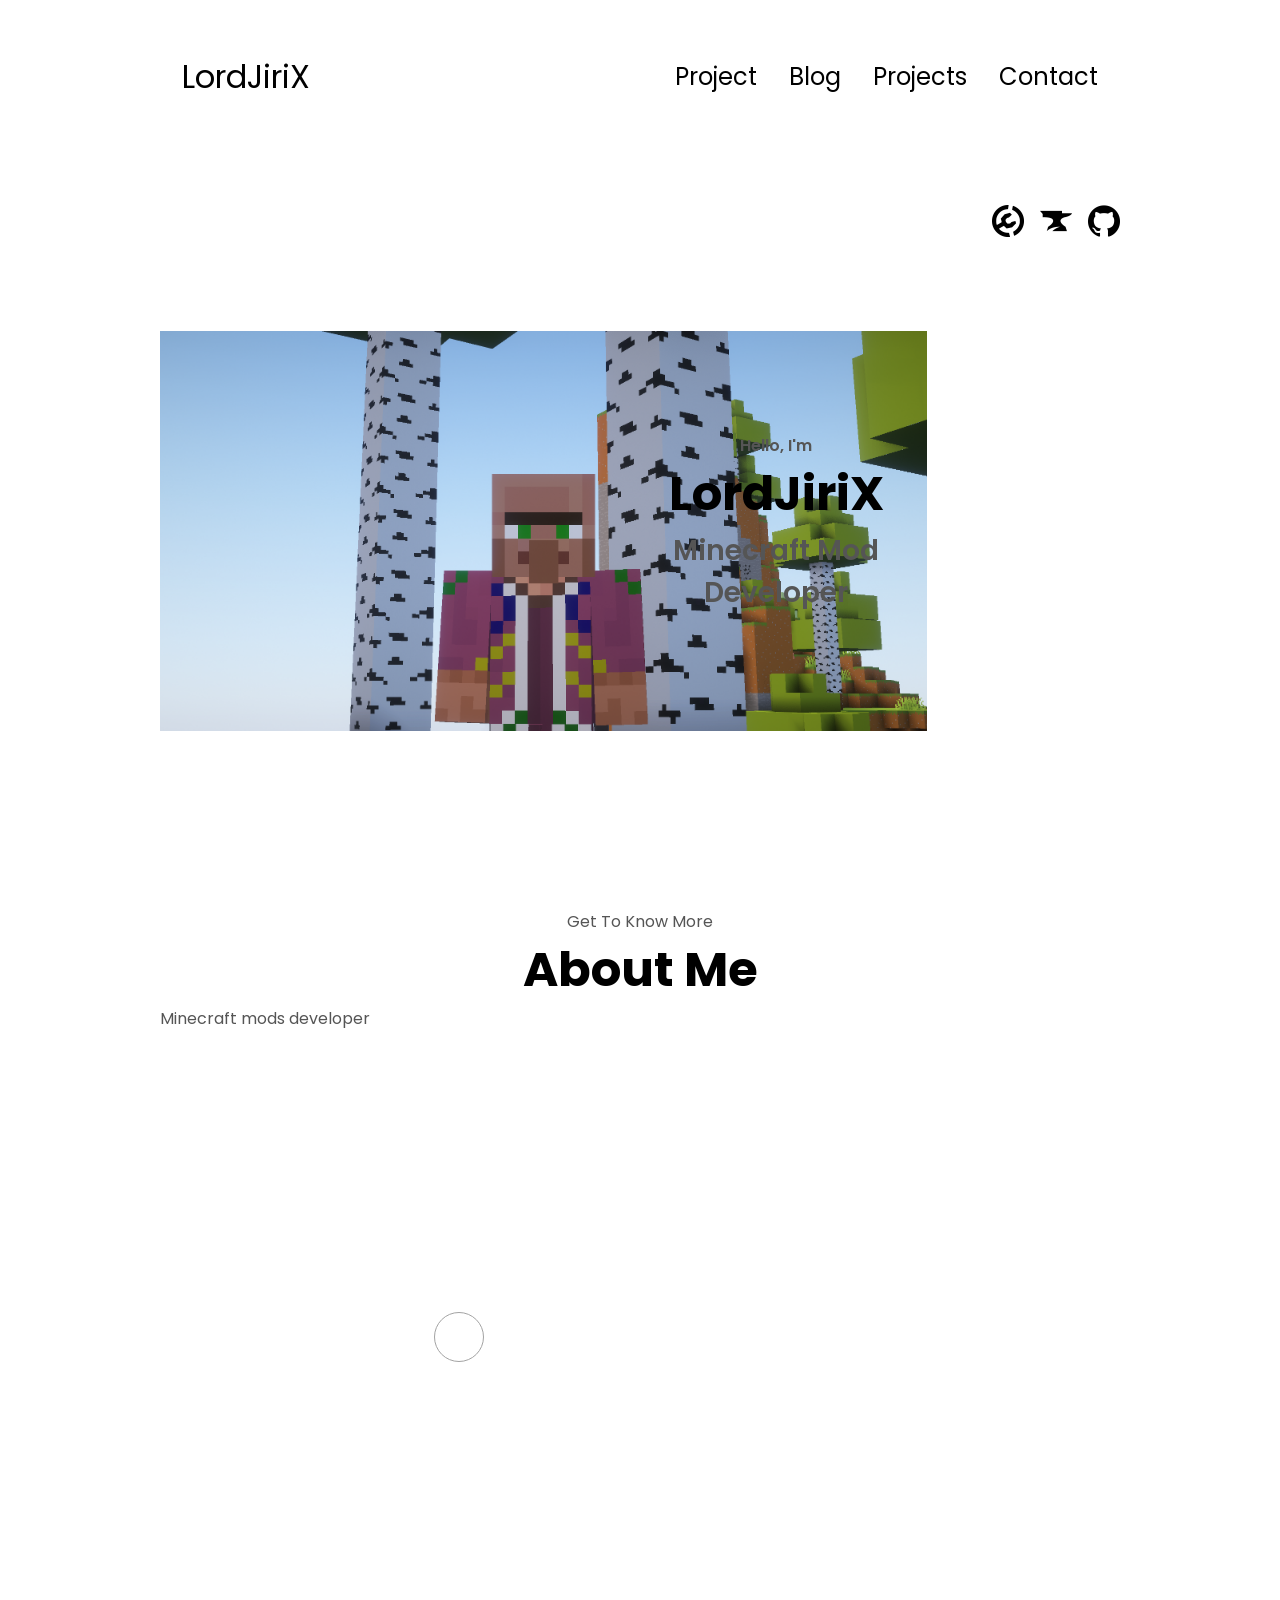
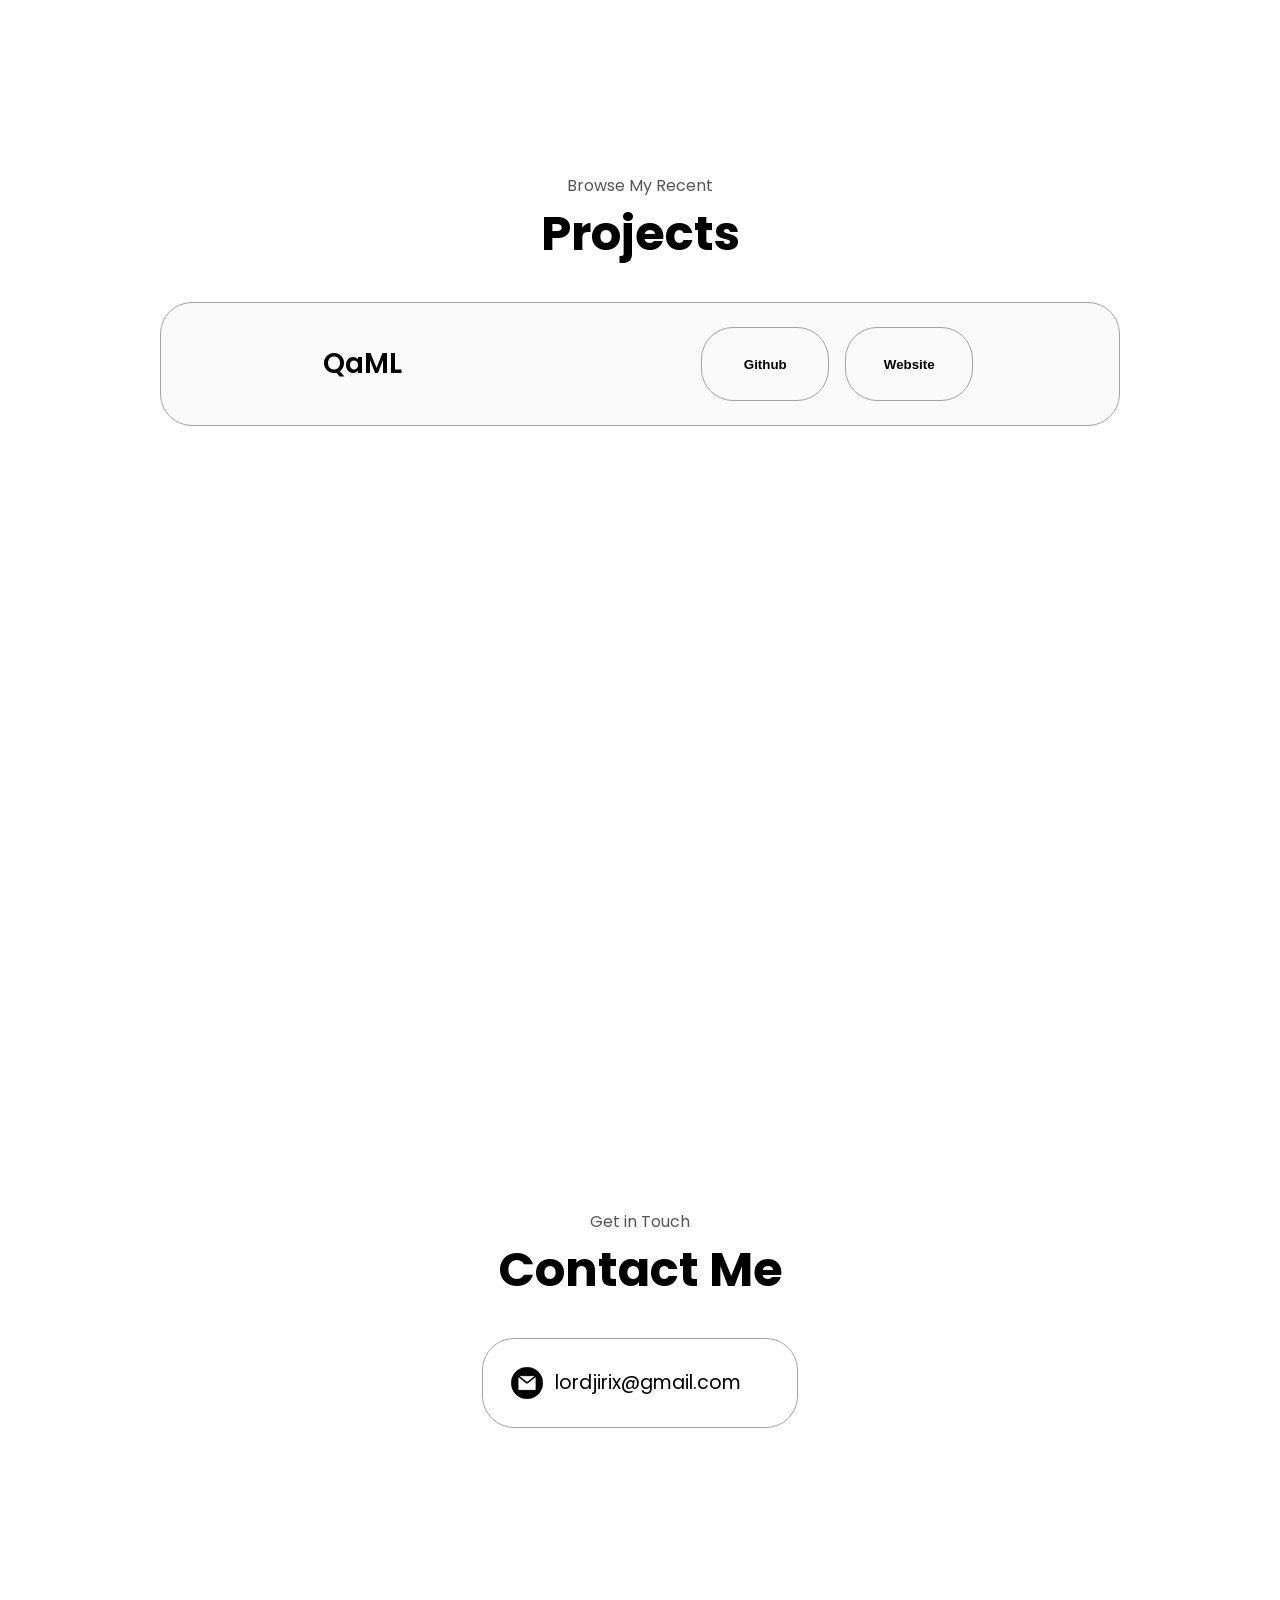
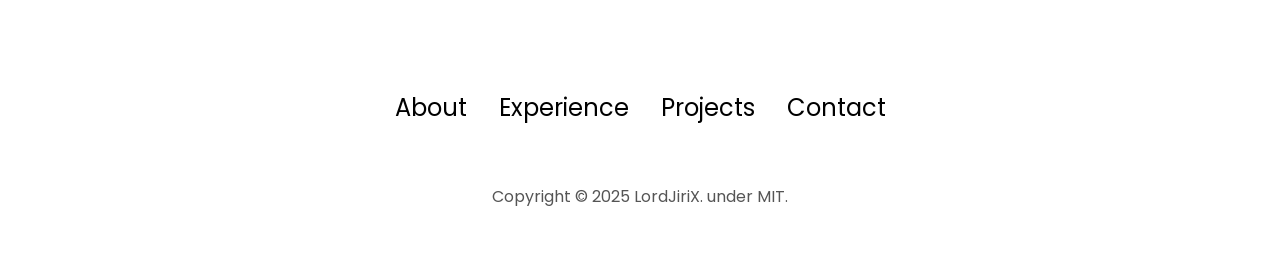
==== commit b2ba9e4e: "Update index.html" ====
--- a/index.html
+++ b/index.html
@@ -73,13 +73,7 @@
       <p class="section__text__p1">Get To Know More</p>
       <h1 class="title">About Me</h1>
       <div class="section-container">
-        <div class="section__pic-container">
-          <img
-            src="./assets/about-pic.png"
-            alt="Profile picture"
-            class="about-pic"
-          />
-        </div>
+        <p>Minecraft mods developer</p>
         <div class="about-details-container">
           <div class="about-containers">
             <div class="details-container">
@@ -103,37 +97,28 @@
         <div class="about-containers">
           <div class="details-container color-container">
             <div class="article-container">
-              <img
-                src="./assets/project-1.png"
-                alt="Project 1"
-                class="project-img"
-              />
-            </div>
-            <h2 class="experience-sub-title project-title">Project One</h2>
+              
+            <h2 class="experience-sub-title project-title">QaML</h2>
             <div class="btn-container">
               <button
                 class="btn btn-color-2 project-btn"
-                onclick="location.href='https://github.com/'"
+                onclick="location.href='https://github.com/LordJiriX/QaML'"
               >
                 Github
               </button>
               <button
                 class="btn btn-color-2 project-btn"
-                onclick="location.href='https://github.com/'"
-              >
-                Live Demo
-              </button>
-            </div>
-          </div>
-          <div class="details-container color-container">
+                onclick="location.href='https://lordjirix.github.io/qaml'"
+              >
+                Website
+              </button>
+            </div>
+          </div>
+          <!--<div class="details-container color-container">
             <div class="article-container">
-              <img
-                src="./assets/project-2.png"
-                alt="Project 2"
-                class="project-img"
-              />
-            </div>
-            <h2 class="experience-sub-title project-title">Project Two</h2>
+              
+            </div>
+            <h2 class="experience-sub-title project-title"></h2>
             <div class="btn-container">
               <button
                 class="btn btn-color-2 project-btn"
@@ -174,13 +159,8 @@
             </div>
           </div>
         </div>
-      </div>
-      <img
-        src="./assets/arrow.png"
-        alt="Arrow icon"
-        class="icon arrow"
-        onclick="location.href='./#contact'"
-      />
+      </div>-->
+      
     </section>
     <section id="contact">
       <p class="section__text__p1">Get in Touch</p>
